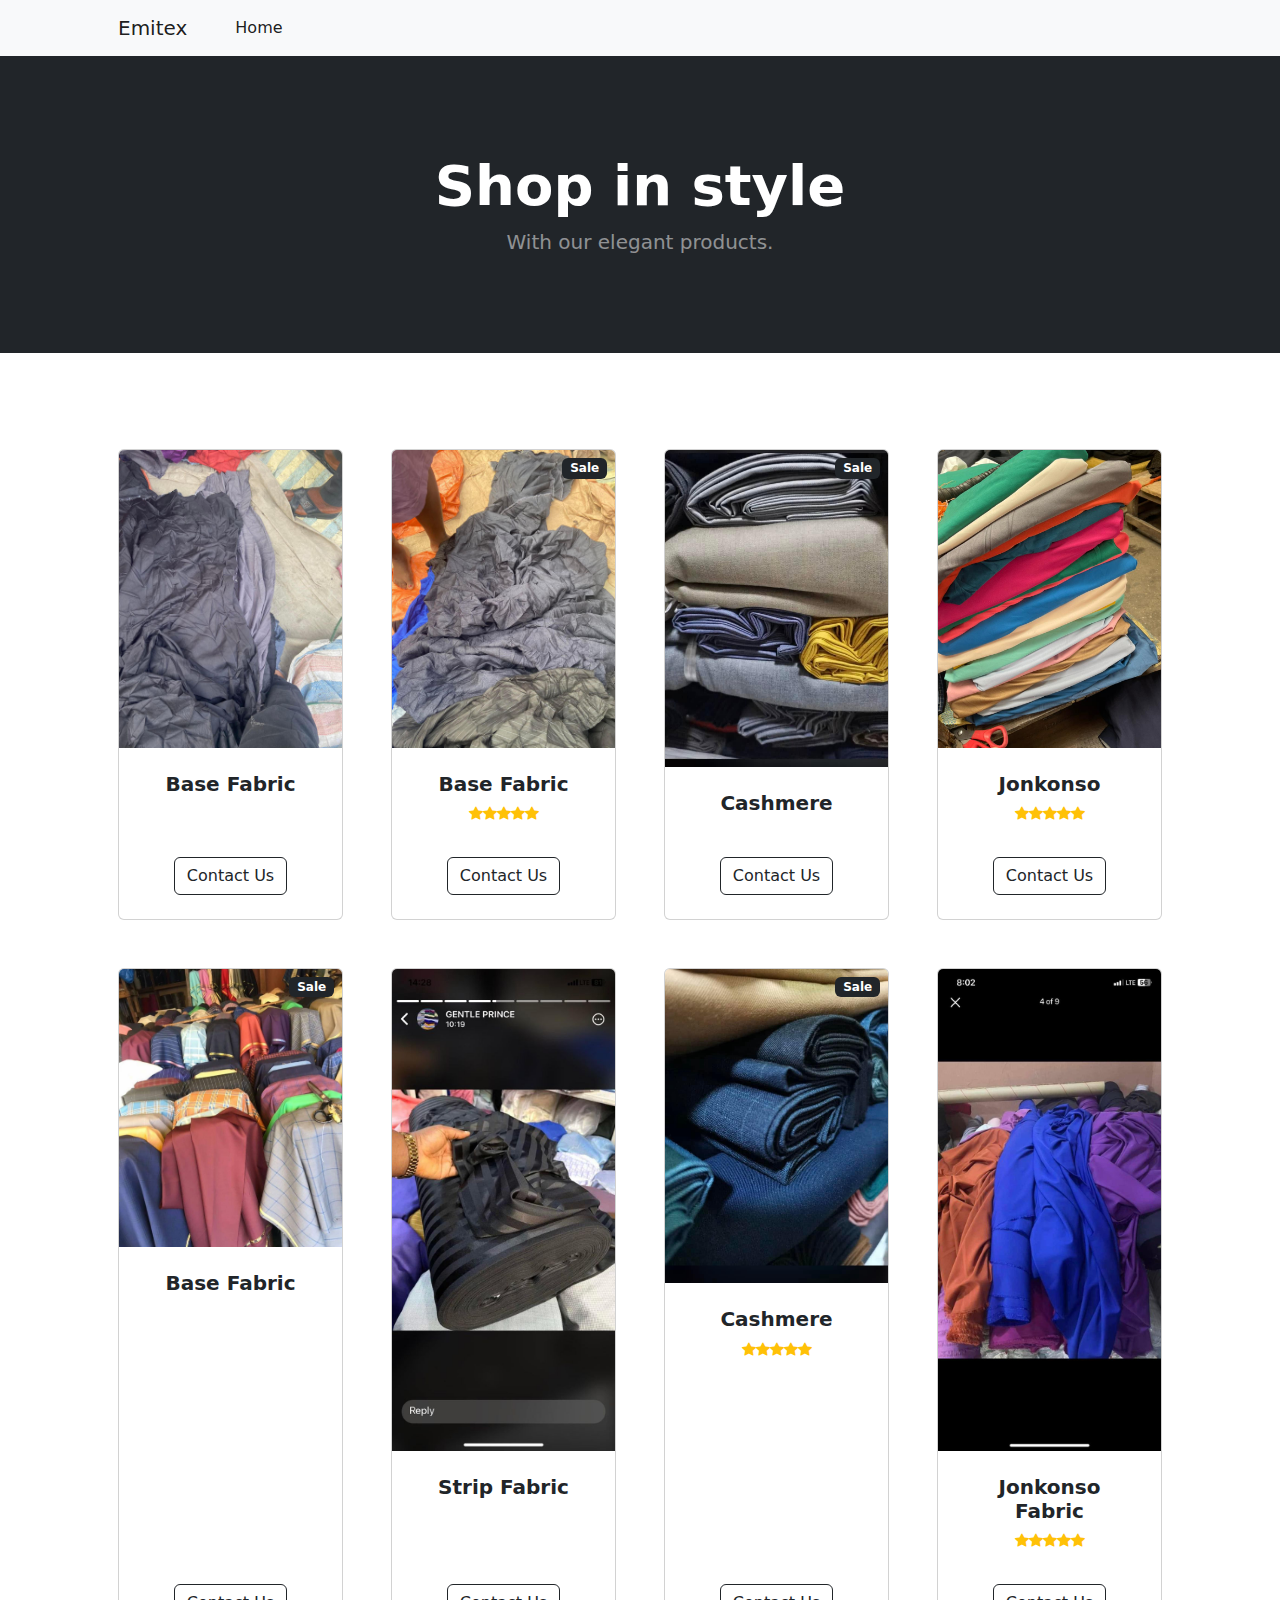
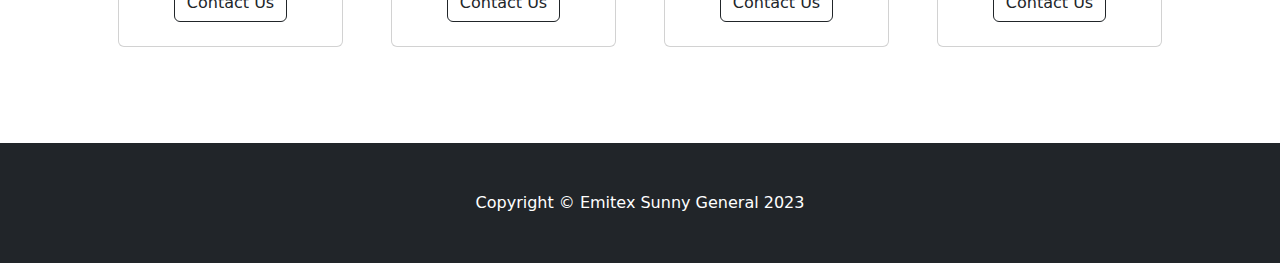
==== product.html @ edd8f4c5 "added product page" ====
<!DOCTYPE html>
<html lang="en">
    <head>
        <meta charset="utf-8" />
        <meta name="viewport" content="width=device-width, initial-scale=1, shrink-to-fit=no" />
        <meta name="description" content="" />
        <meta name="author" content="" />
        <title>Emitex - Product</title>
        <!-- Favicon-->
        <link rel="icon" type="image/x-icon" href="assets/favicon.ico" />
        <!-- Bootstrap icons-->
        <link href="https://cdn.jsdelivr.net/npm/bootstrap-icons@1.5.0/font/bootstrap-icons.css" rel="stylesheet" />
        <!-- Core theme CSS (includes Bootstrap)-->
        <link href="css/product.css" rel="stylesheet" />
    </head>
    <body>
        <!-- Navigation-->
        <nav class="navbar navbar-expand-lg navbar-light bg-light">
            <div class="container px-4 px-lg-5">
                <a class="navbar-brand" href="#!">Emitex </a>
                <button class="navbar-toggler" type="button" data-bs-toggle="collapse" data-bs-target="#navbarSupportedContent" aria-controls="navbarSupportedContent" aria-expanded="false" aria-label="Toggle navigation"><span class="navbar-toggler-icon"></span></button>
                <div class="collapse navbar-collapse" id="navbarSupportedContent">
                    <ul class="navbar-nav me-auto mb-2 mb-lg-0 ms-lg-4">
                        <li class="nav-item"><a class="nav-link active" aria-current="page" href="index.html">Home</a></li>
                    </ul>
                </div>
            </div>
        </nav>
        <!-- Header-->
        <header class="bg-dark py-5">
            <div class="container px-4 px-lg-5 my-5">
                <div class="text-center text-white">
                    <h1 class="display-4 fw-bolder">Shop in style</h1>
                    <p class="lead fw-normal text-white-50 mb-0">With our elegant products.</p>
                </div>
            </div>
        </header>
        <!-- Section-->
        <section class="py-5">
            <div class="container px-4 px-lg-5 mt-5">
                <div class="row gx-4 gx-lg-5 row-cols-2 row-cols-md-3 row-cols-xl-4 justify-content-center">
                    <div class="col mb-5">
                        <div class="card h-100">
                            <!-- Product image-->
                            <img class="card-img-top" src="images/base-m1.jpeg" alt="..." />
                            <!-- Product details-->
                            <div class="card-body p-4">
                                <div class="text-center">
                                    <!-- Product name-->
                                    <h5 class="fw-bolder">Base Fabric</h5>
                                    <!-- Product price-->
                                    <!-- $40.00 - $80.00 -->
                                </div>
                            </div>
                            <!-- Product actions-->
                            <div class="card-footer p-4 pt-0 border-top-0 bg-transparent">
                                <div class="text-center"><a class="btn btn-outline-dark mt-auto" href="#">Contact Us</a></div>
                            </div>
                        </div>
                    </div>
                    <div class="col mb-5">
                        <div class="card h-100">
                            <!-- Sale badge-->
                            <div class="badge bg-dark text-white position-absolute" style="top: 0.5rem; right: 0.5rem">Sale</div>
                            <!-- Product image-->
                            <img class="card-img-top" src="images/base-m2.jpeg" alt="..." />
                            <!-- Product details-->
                            <div class="card-body p-4">
                                <div class="text-center">
                                    <!-- Product name-->
                                    <h5 class="fw-bolder">Base Fabric</h5>
                                    <!-- Product reviews-->
                                    <div class="d-flex justify-content-center small text-warning mb-2">
                                        <div class="bi-star-fill"></div>
                                        <div class="bi-star-fill"></div>
                                        <div class="bi-star-fill"></div>
                                        <div class="bi-star-fill"></div>
                                        <div class="bi-star-fill"></div>
                                    </div>
                                    <!-- Product price-->
                                    <!-- <span class="text-muted text-decoration-line-through">$20.00</span> -->
                                    
                                </div>
                            </div>
                            <!-- Product actions-->
                            <div class="card-footer p-4 pt-0 border-top-0 bg-transparent">
                                <div class="text-center"><a class="btn btn-outline-dark mt-auto" href="#">Contact Us</a></div>
                            </div>
                        </div>
                    </div>
                    <div class="col mb-5">
                        <div class="card h-100">
                            <!-- Sale badge-->
                            <div class="badge bg-dark text-white position-absolute" style="top: 0.5rem; right: 0.5rem">Sale</div>
                            <!-- Product image-->
                            <img class="card-img-top" src="images/cashmere1.jpeg" alt="..." />
                            <!-- Product details-->
                            <div class="card-body p-4">
                                <div class="text-center">
                                    <!-- Product name-->
                                    <h5 class="fw-bolder">Cashmere</h5>
                                    <!-- Product price-->
                                    <!-- <span class="text-muted text-decoration-line-through">$50.00</span> -->
                                    <!-- $25.00 -->
                                </div>
                            </div>
                            <!-- Product actions-->
                            <div class="card-footer p-4 pt-0 border-top-0 bg-transparent">
                                <div class="text-center"><a class="btn btn-outline-dark mt-auto" href="#">Contact Us</a></div>
                            </div>
                        </div>
                    </div>
                    <div class="col mb-5">
                        <div class="card h-100">
                            <!-- Product image-->
                            <img class="card-img-top" src="images/jonkonso4.jpeg" alt="..." />
                            <!-- Product details-->
                            <div class="card-body p-4">
                                <div class="text-center">
                                    <!-- Product name-->
                                    <h5 class="fw-bolder">Jonkonso</h5>
                                    <!-- Product reviews-->
                                    <div class="d-flex justify-content-center small text-warning mb-2">
                                        <div class="bi-star-fill"></div>
                                        <div class="bi-star-fill"></div>
                                        <div class="bi-star-fill"></div>
                                        <div class="bi-star-fill"></div>
                                        <div class="bi-star-fill"></div>
                                    </div>
                                    <!-- Product price-->
                                    <!-- $40.00 -->
                                </div>
                            </div>
                            <!-- Product actions-->
                            <div class="card-footer p-4 pt-0 border-top-0 bg-transparent">
                                <div class="text-center"><a class="btn btn-outline-dark mt-auto" href="#">Contact Us</a></div>
                            </div>
                        </div>
                    </div>
                    <div class="col mb-5">
                        <div class="card h-100">
                            <!-- Sale badge-->
                            <div class="badge bg-dark text-white position-absolute" style="top: 0.5rem; right: 0.5rem">Sale</div>
                            <!-- Product image-->
                            <img class="card-img-top" src="images/fabric1.jpeg" alt="..." />
                            <!-- Product details-->
                            <div class="card-body p-4">
                                <div class="text-center">
                                    <!-- Product name-->
                                    <h5 class="fw-bolder">Base Fabric</h5>
                                    <!-- Product price-->
                                    <!-- <span class="text-muted text-decoration-line-through">$50.00</span>
                                    $25.00 -->
                                </div>
                            </div>
                            <!-- Product actions-->
                            <div class="card-footer p-4 pt-0 border-top-0 bg-transparent">
                                <div class="text-center"><a class="btn btn-outline-dark mt-auto" href="#">Contact Us</a></div>
                            </div>
                        </div>
                    </div>
                    <div class="col mb-5">
                        <div class="card h-100">
                            <!-- Product image-->
                            <img class="card-img-top" src="images/strip3.jpeg" alt="..." />
                            <!-- Product details-->
                            <div class="card-body p-4">
                                <div class="text-center">
                                    <!-- Product name-->
                                    <h5 class="fw-bolder">Strip Fabric</h5>
                                    <!-- Product price-->
                                </div>
                            </div>
                            <!-- Product actions-->
                            <div class="card-footer p-4 pt-0 border-top-0 bg-transparent">
                                <div class="text-center"><a class="btn btn-outline-dark mt-auto" href="#">Contact Us</a></div>
                            </div>
                        </div>
                    </div>
                    <div class="col mb-5">
                        <div class="card h-100">
                            <!-- Sale badge-->
                            <div class="badge bg-dark text-white position-absolute" style="top: 0.5rem; right: 0.5rem">Sale</div>
                            <!-- Product image-->
                            <img class="card-img-top" src="images/cashmere3.jpeg" alt="..." />
                            <!-- Product details-->
                            <div class="card-body p-4">
                                <div class="text-center">
                                    <!-- Product name-->
                                    <h5 class="fw-bolder">Cashmere</h5>
                                    <!-- Product reviews-->
                                    <div class="d-flex justify-content-center small text-warning mb-2">
                                        <div class="bi-star-fill"></div>
                                        <div class="bi-star-fill"></div>
                                        <div class="bi-star-fill"></div>
                                        <div class="bi-star-fill"></div>
                                        <div class="bi-star-fill"></div>
                                    </div>
                                    <!-- Product price-->
                                    <!-- <span class="text-muted text-decoration-line-through">$20.00</span>
                                    $18.00 -->
                                </div>
                            </div>
                            <!-- Product actions-->
                            <div class="card-footer p-4 pt-0 border-top-0 bg-transparent">
                                <div class="text-center"><a class="btn btn-outline-dark mt-auto" href="#">Contact Us</a></div>
                            </div>
                        </div>
                    </div>
                    <div class="col mb-5">
                        <div class="card h-100">
                            <!-- Product image-->
                            <img class="card-img-top" src="images/jonkoso2.jpeg" alt="..." />
                            <!-- Product details-->
                            <div class="card-body p-4">
                                <div class="text-center">
                                    <!-- Product name-->
                                    <h5 class="fw-bolder">Jonkonso Fabric</h5>
                                    <!-- Product reviews-->
                                    <div class="d-flex justify-content-center small text-warning mb-2">
                                        <div class="bi-star-fill"></div>
                                        <div class="bi-star-fill"></div>
                                        <div class="bi-star-fill"></div>
                                        <div class="bi-star-fill"></div>
                                        <div class="bi-star-fill"></div>
                                    </div>
                                    <!-- Product price-->
                                    <!-- $40.00 -->
                                </div>
                            </div>
                            <!-- Product actions-->
                            <div class="card-footer p-4 pt-0 border-top-0 bg-transparent">
                                <div class="text-center"><a class="btn btn-outline-dark mt-auto" href="#">Contact Us</a></div>
                            </div>
                        </div>
                    </div>
                </div>
            </div>
        </section>
        <!-- Footer-->
        <footer class="py-5 bg-dark">
            <div class="container"><p class="m-0 text-center text-white">Copyright &copy; Emitex Sunny General 2023</p></div>
        </footer>
        <!-- Bootstrap core JS-->
        <script src="https://cdn.jsdelivr.net/npm/bootstrap@5.2.3/dist/js/bootstrap.bundle.min.js"></script>
        <!-- Core theme JS-->
        <script src="js/scripts.js"></script>
    </body>
</html>
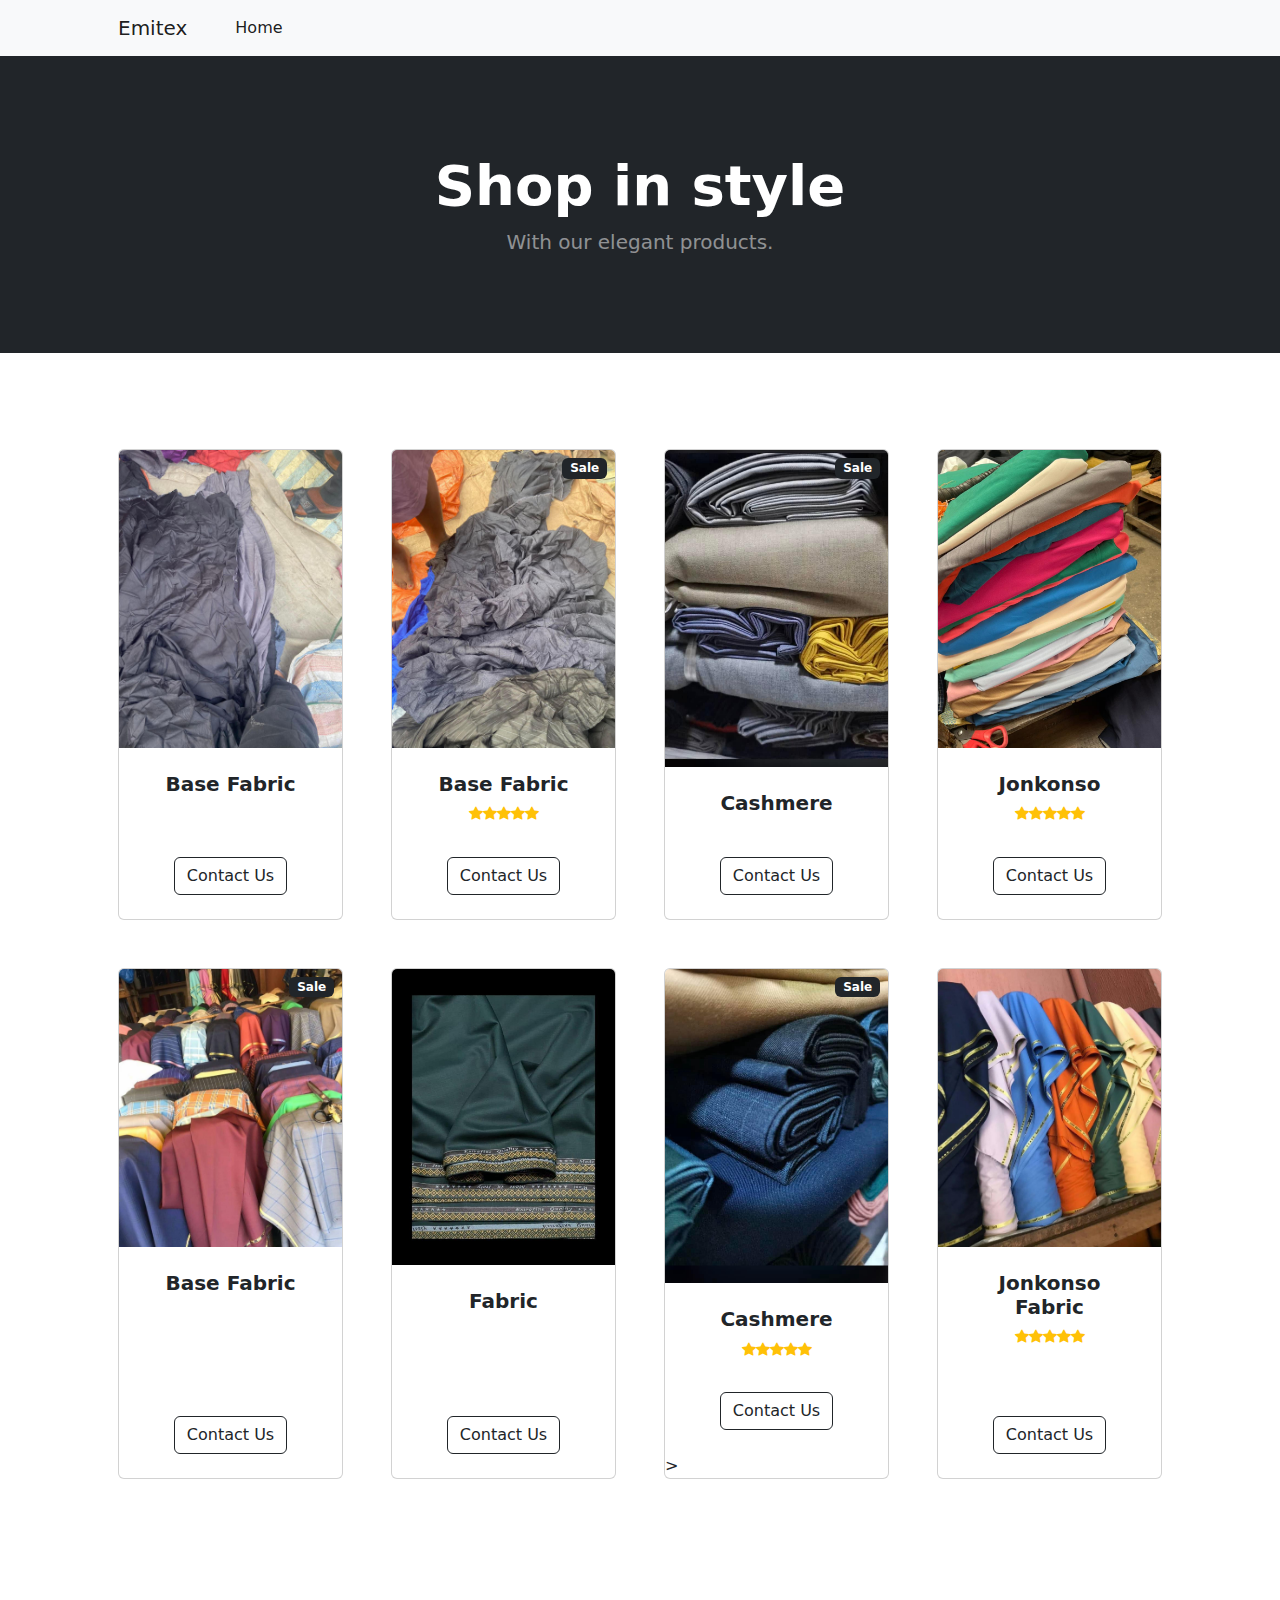
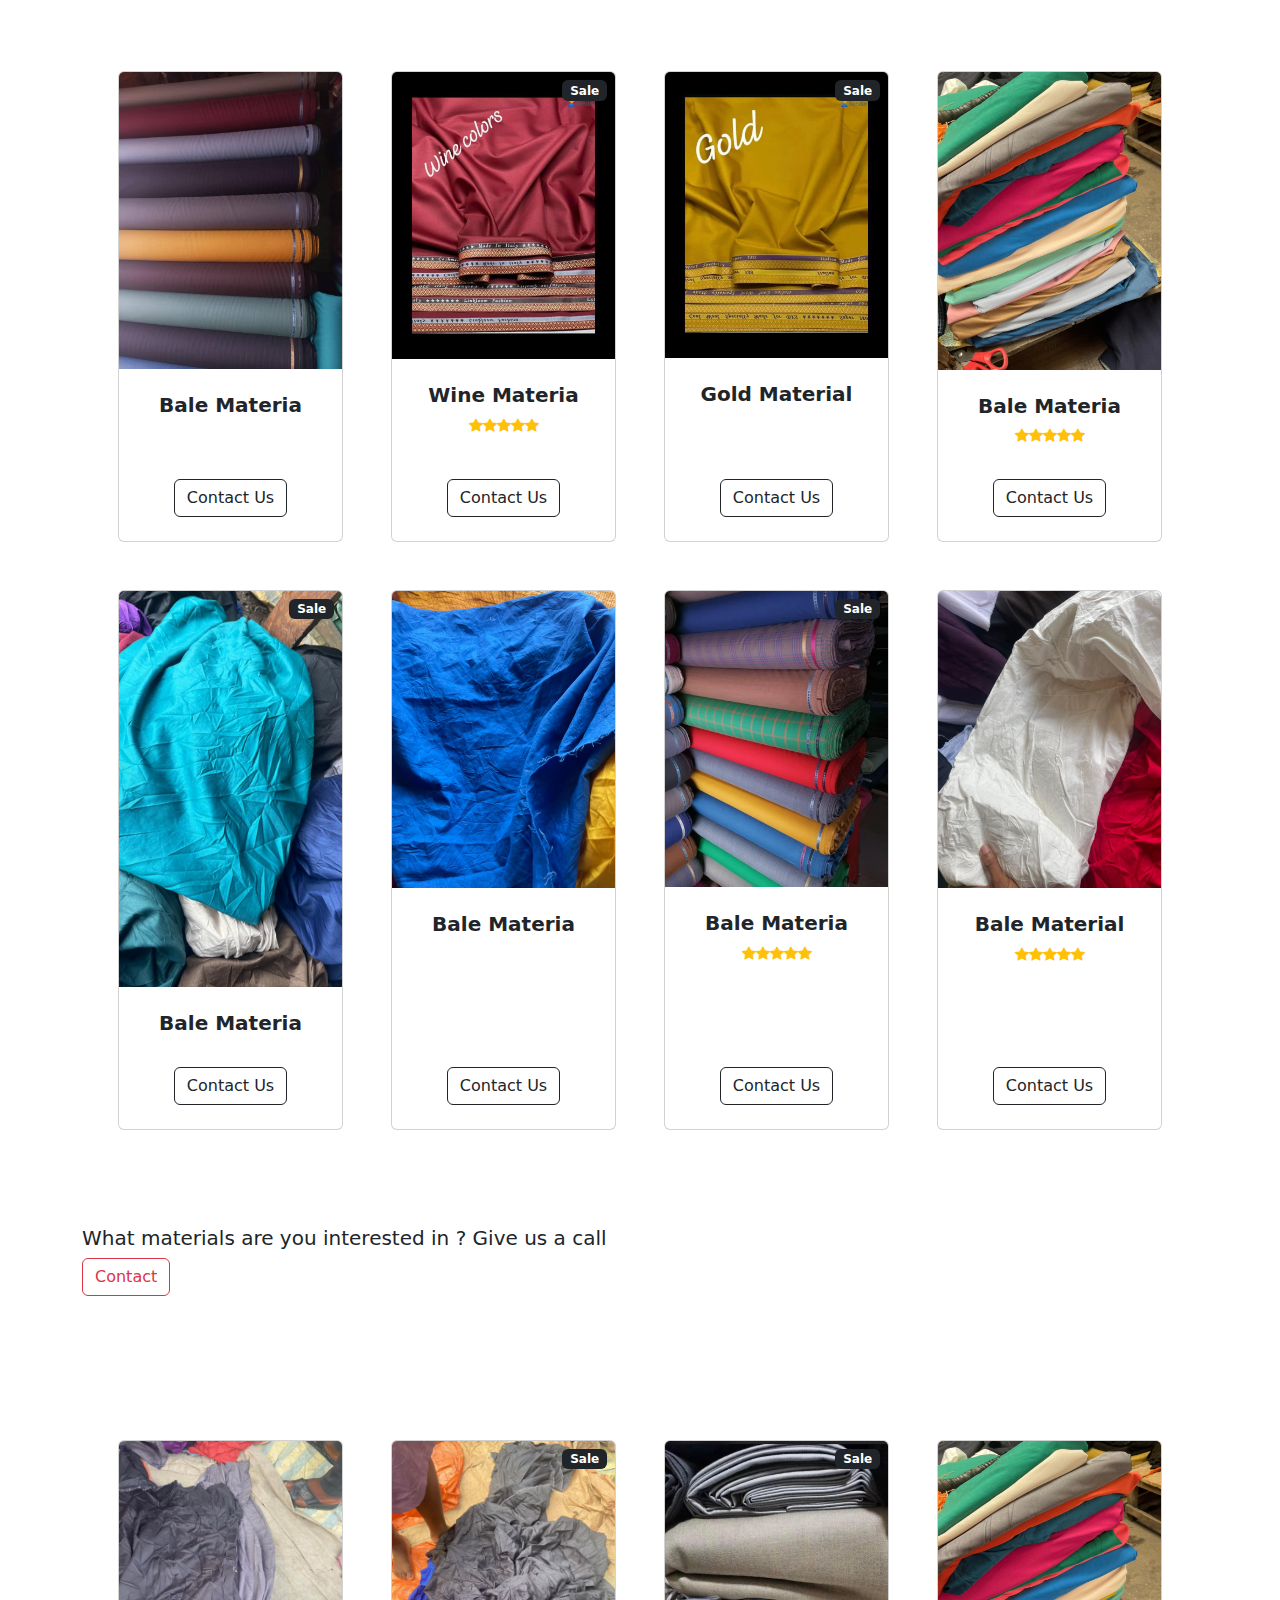
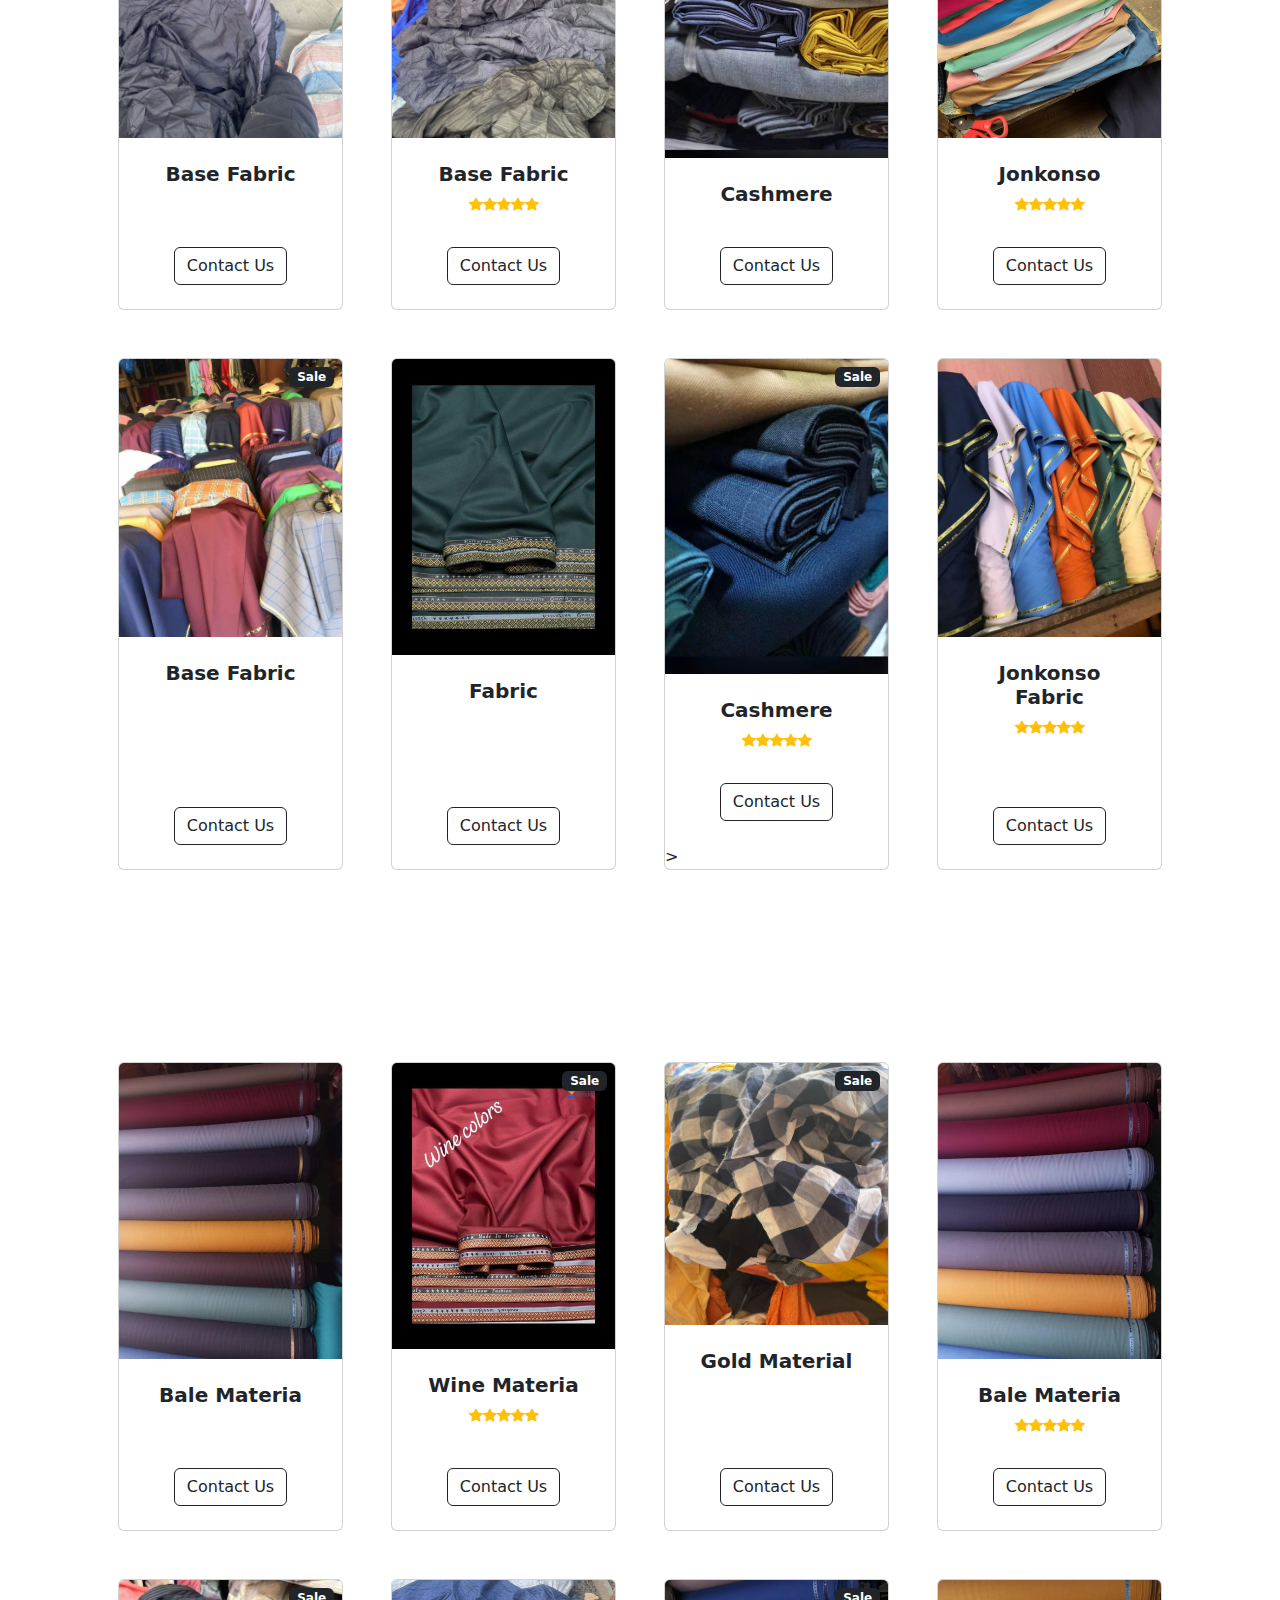
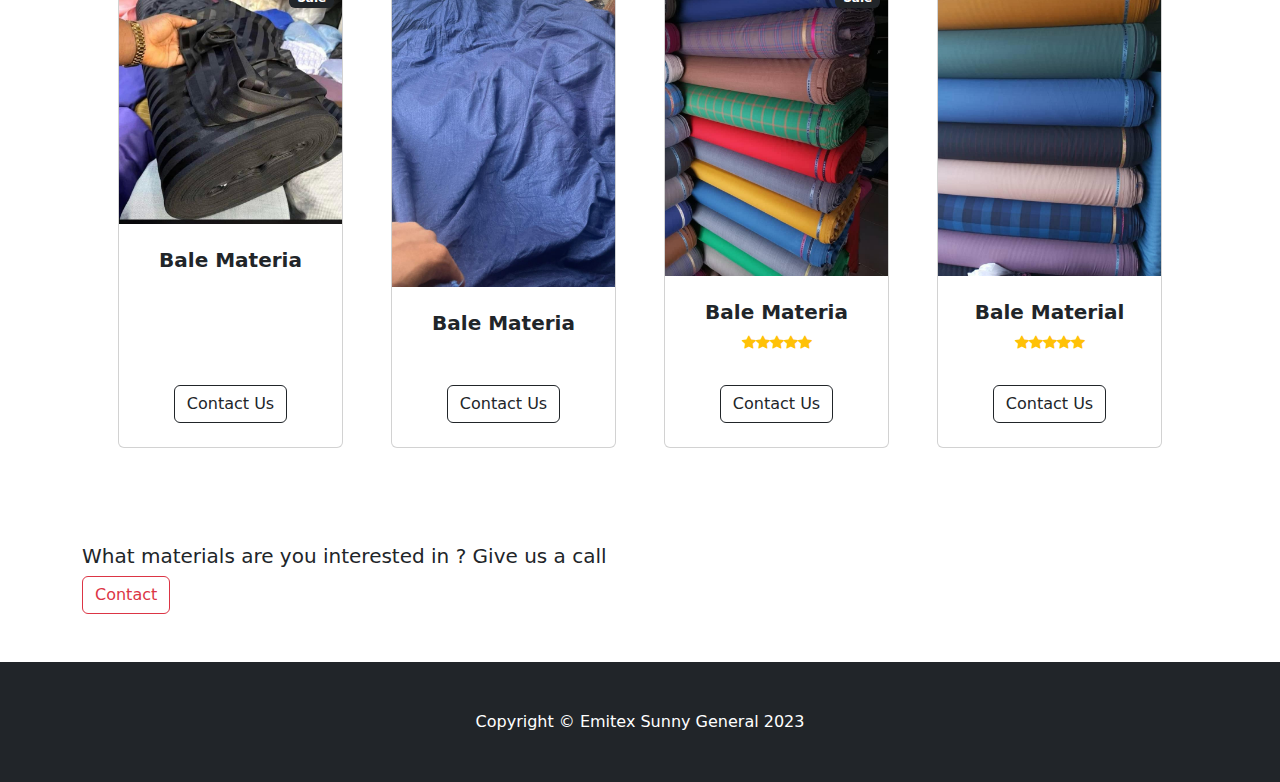
==== commit 3c4e89c6: "added image" ====
--- a/product.html
+++ b/product.html
@@ -12,6 +12,7 @@
         <link href="https://cdn.jsdelivr.net/npm/bootstrap-icons@1.5.0/font/bootstrap-icons.css" rel="stylesheet" />
         <!-- Core theme CSS (includes Bootstrap)-->
         <link href="css/product.css" rel="stylesheet" />
+        
     </head>
     <body>
         <!-- Navigation-->
@@ -53,9 +54,9 @@
                                 </div>
                             </div>
                             <!-- Product actions-->
-                            <div class="card-footer p-4 pt-0 border-top-0 bg-transparent">
-                                <div class="text-center"><a class="btn btn-outline-dark mt-auto" href="#">Contact Us</a></div>
-                            </div>
+                            <a href="tell:07060797923"><div class="card-footer p-4 pt-0 border-top-0 bg-transparent">
+                                <div class="text-center"><a class="btn btn-outline-dark mt-auto" href="#">Contact Us</a></div>
+                            </div></a>
                         </div>
                     </div>
                     <div class="col mb-5">
@@ -83,9 +84,9 @@
                                 </div>
                             </div>
                             <!-- Product actions-->
-                            <div class="card-footer p-4 pt-0 border-top-0 bg-transparent">
-                                <div class="text-center"><a class="btn btn-outline-dark mt-auto" href="#">Contact Us</a></div>
-                            </div>
+                            <a href="tell:07060797923"><div class="card-footer p-4 pt-0 border-top-0 bg-transparent">
+                                <div class="text-center"><a class="btn btn-outline-dark mt-auto" href="#">Contact Us</a></div>
+                            </div></a>
                         </div>
                     </div>
                     <div class="col mb-5">
@@ -105,9 +106,9 @@
                                 </div>
                             </div>
                             <!-- Product actions-->
-                            <div class="card-footer p-4 pt-0 border-top-0 bg-transparent">
-                                <div class="text-center"><a class="btn btn-outline-dark mt-auto" href="#">Contact Us</a></div>
-                            </div>
+                            <a href="tell:07060797923"><div class="card-footer p-4 pt-0 border-top-0 bg-transparent">
+                                <div class="text-center"><a class="btn btn-outline-dark mt-auto" href="#">Contact Us</a></div>
+                            </div></a>
                         </div>
                     </div>
                     <div class="col mb-5">
@@ -132,9 +133,9 @@
                                 </div>
                             </div>
                             <!-- Product actions-->
-                            <div class="card-footer p-4 pt-0 border-top-0 bg-transparent">
-                                <div class="text-center"><a class="btn btn-outline-dark mt-auto" href="#">Contact Us</a></div>
-                            </div>
+                            <a href="tell:07060797923"><div class="card-footer p-4 pt-0 border-top-0 bg-transparent">
+                                <div class="text-center"><a class="btn btn-outline-dark mt-auto" href="#">Contact Us</a></div>
+                            </div></a>
                         </div>
                     </div>
                     <div class="col mb-5">
@@ -154,27 +155,27 @@
                                 </div>
                             </div>
                             <!-- Product actions-->
-                            <div class="card-footer p-4 pt-0 border-top-0 bg-transparent">
-                                <div class="text-center"><a class="btn btn-outline-dark mt-auto" href="#">Contact Us</a></div>
-                            </div>
-                        </div>
-                    </div>
-                    <div class="col mb-5">
-                        <div class="card h-100">
-                            <!-- Product image-->
-                            <img class="card-img-top" src="images/strip3.jpeg" alt="..." />
-                            <!-- Product details-->
-                            <div class="card-body p-4">
-                                <div class="text-center">
-                                    <!-- Product name-->
-                                    <h5 class="fw-bolder">Strip Fabric</h5>
-                                    <!-- Product price-->
-                                </div>
-                            </div>
-                            <!-- Product actions-->
-                            <div class="card-footer p-4 pt-0 border-top-0 bg-transparent">
-                                <div class="text-center"><a class="btn btn-outline-dark mt-auto" href="#">Contact Us</a></div>
-                            </div>
+                            <a href="tell:07060797923"><div class="card-footer p-4 pt-0 border-top-0 bg-transparent">
+                                <div class="text-center"><a class="btn btn-outline-dark mt-auto" href="#">Contact Us</a></div>
+                            </div></a>
+                        </div>
+                    </div>
+                    <div class="col mb-5">
+                        <div class="card h-100">
+                            <!-- Product image-->
+                            <img class="card-img-top" src="images/bale2.jpeg" alt="..." />
+                            <!-- Product details-->
+                            <div class="card-body p-4">
+                                <div class="text-center">
+                                    <!-- Product name-->
+                                    <h5 class="fw-bolder">Fabric</h5>
+                                    <!-- Product price-->
+                                </div>
+                            </div>
+                            <!-- Product actions-->
+                            <a href="tell:07060797923"><div class="card-footer p-4 pt-0 border-top-0 bg-transparent">
+                                <div class="text-center"><a class="btn btn-outline-dark mt-auto" href="#">Contact Us</a></div>
+                            </div></a>
                         </div>
                     </div>
                     <div class="col mb-5">
@@ -202,15 +203,15 @@
                                 </div>
                             </div>
                             <!-- Product actions-->
-                            <div class="card-footer p-4 pt-0 border-top-0 bg-transparent">
-                                <div class="text-center"><a class="btn btn-outline-dark mt-auto" href="#">Contact Us</a></div>
-                            </div>
-                        </div>
-                    </div>
-                    <div class="col mb-5">
-                        <div class="card h-100">
-                            <!-- Product image-->
-                            <img class="card-img-top" src="images/jonkoso2.jpeg" alt="..." />
+                            <a href="tell:07060797923"><div class="card-footer p-4 pt-0 border-top-0 bg-transparent">
+                                <div class="text-center"><a class="btn btn-outline-dark mt-auto" href="#">Contact Us</a></div>
+                            </div></a>>
+                        </div>
+                    </div>
+                    <div class="col mb-5">
+                        <div class="card h-100">
+                            <!-- Product image-->
+                            <img class="card-img-top" src="images/fabric2.jpeg" alt="..." />
                             <!-- Product details-->
                             <div class="card-body p-4">
                                 <div class="text-center">
@@ -229,12 +230,627 @@
                                 </div>
                             </div>
                             <!-- Product actions-->
-                            <div class="card-footer p-4 pt-0 border-top-0 bg-transparent">
-                                <div class="text-center"><a class="btn btn-outline-dark mt-auto" href="#">Contact Us</a></div>
-                            </div>
+                            <a href="tell:07060797923"><div class="card-footer p-4 pt-0 border-top-0 bg-transparent">
+                                <div class="text-center"><a class="btn btn-outline-dark mt-auto" href="#">Contact Us</a></div>
+                            </div></a>
                         </div>
                     </div>
                 </div>
+            </div>
+        </section>
+        <section class="py-5">
+            <div class="container px-4 px-lg-5 mt-5">
+                <div class="row gx-4 gx-lg-5 row-cols-2 row-cols-md-3 row-cols-xl-4 justify-content-center">
+                    <div class="col mb-5">
+                        <div class="card h-100">
+                            <!-- Product image-->
+                            <img class="card-img-top" src="images/bale-many.jpeg" alt="..." />
+                            <!-- Product details-->
+                            <div class="card-body p-4">
+                                <div class="text-center">
+                                    <!-- Product name-->
+                                    <h5 class="fw-bolder">Bale Materia</h5>
+                                    <!-- Product price-->
+                                    <!-- $40.00 - $80.00 -->
+                                </div>
+                            </div>
+                            <!-- Product actions-->
+                            <a href="tell:07060797923"><div class="card-footer p-4 pt-0 border-top-0 bg-transparent">
+                                <div class="text-center"><a class="btn btn-outline-dark mt-auto" href="#">Contact Us</a></div>
+                            </div></a>
+                        </div>
+                    </div>
+                    <div class="col mb-5">
+                        <div class="card h-100">
+                            <!-- Sale badge-->
+                            <div class="badge bg-dark text-white position-absolute" style="top: 0.5rem; right: 0.5rem">Sale</div>
+                            <!-- Product image-->
+                            <img class="card-img-top" src="images/bale-wine.jpeg" alt="..." />
+                            <!-- Product details-->
+                            <div class="card-body p-4">
+                                <div class="text-center">
+                                    <!-- Product name-->
+                                    <h5 class="fw-bolder">Wine Materia</h5>
+                                    <!-- Product reviews-->
+                                    <div class="d-flex justify-content-center small text-warning mb-2">
+                                        <div class="bi-star-fill"></div>
+                                        <div class="bi-star-fill"></div>
+                                        <div class="bi-star-fill"></div>
+                                        <div class="bi-star-fill"></div>
+                                        <div class="bi-star-fill"></div>
+                                    </div>
+                                    <!-- Product price-->
+                                    <!-- <span class="text-muted text-decoration-line-through">$20.00</span> -->
+                                    
+                                </div>
+                            </div>
+                            <!-- Product actions-->
+                            <a href="tell:07060797923"><div class="card-footer p-4 pt-0 border-top-0 bg-transparent">
+                                <div class="text-center"><a class="btn btn-outline-dark mt-auto" href="#">Contact Us</a></div>
+                            </div></a>
+                        </div>
+                    </div>
+                    <div class="col mb-5">
+                        <div class="card h-100">
+                            <!-- Sale badge-->
+                            <div class="badge bg-dark text-white position-absolute" style="top: 0.5rem; right: 0.5rem">Sale</div>
+                            <!-- Product image-->
+                            <img class="card-img-top" src="images/bale-gold.jpeg" alt="..." />
+                            <!-- Product details-->
+                            <div class="card-body p-4">
+                                <div class="text-center">
+                                    <!-- Product name-->
+                                    <h5 class="fw-bolder">Gold Material</h5>
+                                    <!-- Product price-->
+                                    <!-- <span class="text-muted text-decoration-line-through">$50.00</span> -->
+                                    <!-- $25.00 -->
+                                </div>
+                            </div>
+                            <!-- Product actions-->
+                            <a href="tell:07060797923"><div class="card-footer p-4 pt-0 border-top-0 bg-transparent">
+                                <div class="text-center"><a class="btn btn-outline-dark mt-auto" href="#">Contact Us</a></div>
+                            </div></a>
+                        </div>
+                    </div>
+                    <div class="col mb-5">
+                        <div class="card h-100">
+                            <!-- Product image-->
+                            <img class="card-img-top" src="images/jonkonso4.jpeg" alt="..." />
+                            <!-- Product details-->
+                            <div class="card-body p-4">
+                                <div class="text-center">
+                                    <!-- Product name-->
+                                    <h5 class="fw-bolder">Bale Materia</h5>
+                                    <!-- Product reviews-->
+                                    <div class="d-flex justify-content-center small text-warning mb-2">
+                                        <div class="bi-star-fill"></div>
+                                        <div class="bi-star-fill"></div>
+                                        <div class="bi-star-fill"></div>
+                                        <div class="bi-star-fill"></div>
+                                        <div class="bi-star-fill"></div>
+                                    </div>
+                                    <!-- Product price-->
+                                    <!-- $40.00 -->
+                                </div>
+                            </div>
+                            <!-- Product actions-->
+                            <a href="tell:07060797923"><div class="card-footer p-4 pt-0 border-top-0 bg-transparent">
+                                <div class="text-center"><a class="btn btn-outline-dark mt-auto" href="#">Contact Us</a></div>
+                            </div></a>
+                        </div>
+                    </div>
+                    <div class="col mb-5">
+                        <div class="card h-100">
+                            <!-- Sale badge-->
+                            <div class="badge bg-dark text-white position-absolute" style="top: 0.5rem; right: 0.5rem">Sale</div>
+                            <!-- Product image-->
+                            <img class="card-img-top" src="images/real-bale3.jpeg" alt="..." />
+                            <!-- Product details-->
+                            <div class="card-body p-4">
+                                <div class="text-center">
+                                    <!-- Product name-->
+                                    <h5 class="fw-bolder">Bale Materia</h5>
+                                    <!-- Product price-->
+                                    <!-- <span class="text-muted text-decoration-line-through">$50.00</span>
+                                    $25.00 -->
+                                </div>
+                            </div>
+                            <!-- Product actions-->
+                            <a href="tell:07060797923"><div class="card-footer p-4 pt-0 border-top-0 bg-transparent">
+                                <div class="text-center"><a class="btn btn-outline-dark mt-auto" href="#">Contact Us</a></div>
+                            </div></a>
+                        </div>
+                    </div>
+                    <div class="col mb-5">
+                        <div class="card h-100">
+                            <!-- Product image-->
+                            <img class="card-img-top" src="images/real-bale2.jpeg" alt="..." />
+                            <!-- Product details-->
+                            <div class="card-body p-4">
+                                <div class="text-center">
+                                    <!-- Product name-->
+                                    <h5 class="fw-bolder">Bale Materia</h5>
+                                    <!-- Product price-->
+                                </div>
+                            </div>
+                            <!-- Product actions-->
+                            <a href="tell:07060797923"><div class="card-footer p-4 pt-0 border-top-0 bg-transparent">
+                                <div class="text-center"><a class="btn btn-outline-dark mt-auto" href="#">Contact Us</a></div>
+                            </div></a>
+                        </div>
+                    </div>
+                    <div class="col mb-5">
+                        <div class="card h-100">
+                            <!-- Sale badge-->
+                            <div class="badge bg-dark text-white position-absolute" style="top: 0.5rem; right: 0.5rem">Sale</div>
+                            <!-- Product image-->
+                            <img class="card-img-top" src="images/bale-manys.jpeg" alt="..." />
+                            <!-- Product details-->
+                            <div class="card-body p-4">
+                                <div class="text-center">
+                                    <!-- Product name-->
+                                    <h5 class="fw-bolder">Bale Materia</h5>
+                                    <!-- Product reviews-->
+                                    <div class="d-flex justify-content-center small text-warning mb-2">
+                                        <div class="bi-star-fill"></div>
+                                        <div class="bi-star-fill"></div>
+                                        <div class="bi-star-fill"></div>
+                                        <div class="bi-star-fill"></div>
+                                        <div class="bi-star-fill"></div>
+                                    </div>
+                                    <!-- Product price-->
+                                    <!-- <span class="text-muted text-decoration-line-through">$20.00</span>
+                                    $18.00 -->
+                                </div>
+                            </div>
+                            <!-- Product actions-->
+                            <a href="tell:07060797923"><div class="card-footer p-4 pt-0 border-top-0 bg-transparent">
+                                <div class="text-center"><a class="btn btn-outline-dark mt-auto" href="#">Contact Us</a></div>
+                            </div></a>
+                        </div>
+                    </div>
+                    <div class="col mb-5">
+                        <div class="card h-100">
+                            <!-- Product image-->
+                            <img class="card-img-top" src="images/raal-bale.jpeg" alt="..." />
+                            <!-- Product details-->
+                            <div class="card-body p-4">
+                                <div class="text-center">
+                                    <!-- Product name-->
+                                    <h5 class="fw-bolder">Bale Material</h5>
+                                    <!-- Product reviews-->
+                                    <div class="d-flex justify-content-center small text-warning mb-2">
+                                        <div class="bi-star-fill"></div>
+                                        <div class="bi-star-fill"></div>
+                                        <div class="bi-star-fill"></div>
+                                        <div class="bi-star-fill"></div>
+                                        <div class="bi-star-fill"></div>
+                                    </div>
+                                    <!-- Product price-->
+                                    <!-- $40.00 -->
+                                </div>
+                            </div>
+                            <!-- Product actions-->
+                            <a href="tell:07060797923"><div class="card-footer p-4 pt-0 border-top-0 bg-transparent">
+                                <div class="text-center"><a class="btn btn-outline-dark mt-auto" href="#">Contact Us</a></div>
+                            </div></a>
+                        </div>
+                    </div>
+                </div>
+            </div>
+            <br>
+            <br>
+            <div class="container">
+                <h2 class="lead">What materials are you interested in ? Give us a call </h2>
+                <a href="tel:07060797923" class="btn btn-outline-danger"> Contact</a>
+            </div>
+        </section>
+        <section class="py-5">
+            <div class="container px-4 px-lg-5 mt-5">
+                <div class="row gx-4 gx-lg-5 row-cols-2 row-cols-md-3 row-cols-xl-4 justify-content-center">
+                    <div class="col mb-5">
+                        <div class="card h-100">
+                            <!-- Product image-->
+                            <img class="card-img-top" src="images/base-m1.jpeg" alt="..." />
+                            <!-- Product details-->
+                            <div class="card-body p-4">
+                                <div class="text-center">
+                                    <!-- Product name-->
+                                    <h5 class="fw-bolder">Base Fabric</h5>
+                                    <!-- Product price-->
+                                    <!-- $40.00 - $80.00 -->
+                                </div>
+                            </div>
+                            <!-- Product actions-->
+                            <a href="tell:07060797923"><div class="card-footer p-4 pt-0 border-top-0 bg-transparent">
+                                <div class="text-center"><a class="btn btn-outline-dark mt-auto" href="#">Contact Us</a></div>
+                            </div></a>
+                        </div>
+                    </div>
+                    <div class="col mb-5">
+                        <div class="card h-100">
+                            <!-- Sale badge-->
+                            <div class="badge bg-dark text-white position-absolute" style="top: 0.5rem; right: 0.5rem">Sale</div>
+                            <!-- Product image-->
+                            <img class="card-img-top" src="images/base-m2.jpeg" alt="..." />
+                            <!-- Product details-->
+                            <div class="card-body p-4">
+                                <div class="text-center">
+                                    <!-- Product name-->
+                                    <h5 class="fw-bolder">Base Fabric</h5>
+                                    <!-- Product reviews-->
+                                    <div class="d-flex justify-content-center small text-warning mb-2">
+                                        <div class="bi-star-fill"></div>
+                                        <div class="bi-star-fill"></div>
+                                        <div class="bi-star-fill"></div>
+                                        <div class="bi-star-fill"></div>
+                                        <div class="bi-star-fill"></div>
+                                    </div>
+                                    <!-- Product price-->
+                                    <!-- <span class="text-muted text-decoration-line-through">$20.00</span> -->
+                                    
+                                </div>
+                            </div>
+                            <!-- Product actions-->
+                            <a href="tell:07060797923"><div class="card-footer p-4 pt-0 border-top-0 bg-transparent">
+                                <div class="text-center"><a class="btn btn-outline-dark mt-auto" href="#">Contact Us</a></div>
+                            </div></a>
+                        </div>
+                    </div>
+                    <div class="col mb-5">
+                        <div class="card h-100">
+                            <!-- Sale badge-->
+                            <div class="badge bg-dark text-white position-absolute" style="top: 0.5rem; right: 0.5rem">Sale</div>
+                            <!-- Product image-->
+                            <img class="card-img-top" src="images/cashmere1.jpeg" alt="..." />
+                            <!-- Product details-->
+                            <div class="card-body p-4">
+                                <div class="text-center">
+                                    <!-- Product name-->
+                                    <h5 class="fw-bolder">Cashmere</h5>
+                                    <!-- Product price-->
+                                    <!-- <span class="text-muted text-decoration-line-through">$50.00</span> -->
+                                    <!-- $25.00 -->
+                                </div>
+                            </div>
+                            <!-- Product actions-->
+                            <a href="tell:07060797923"><div class="card-footer p-4 pt-0 border-top-0 bg-transparent">
+                                <div class="text-center"><a class="btn btn-outline-dark mt-auto" href="#">Contact Us</a></div>
+                            </div></a>
+                        </div>
+                    </div>
+                    <div class="col mb-5">
+                        <div class="card h-100">
+                            <!-- Product image-->
+                            <img class="card-img-top" src="images/jonkonso4.jpeg" alt="..." />
+                            <!-- Product details-->
+                            <div class="card-body p-4">
+                                <div class="text-center">
+                                    <!-- Product name-->
+                                    <h5 class="fw-bolder">Jonkonso</h5>
+                                    <!-- Product reviews-->
+                                    <div class="d-flex justify-content-center small text-warning mb-2">
+                                        <div class="bi-star-fill"></div>
+                                        <div class="bi-star-fill"></div>
+                                        <div class="bi-star-fill"></div>
+                                        <div class="bi-star-fill"></div>
+                                        <div class="bi-star-fill"></div>
+                                    </div>
+                                    <!-- Product price-->
+                                    <!-- $40.00 -->
+                                </div>
+                            </div>
+                            <!-- Product actions-->
+                            <a href="tell:07060797923"><div class="card-footer p-4 pt-0 border-top-0 bg-transparent">
+                                <div class="text-center"><a class="btn btn-outline-dark mt-auto" href="#">Contact Us</a></div>
+                            </div></a>
+                        </div>
+                    </div>
+                    <div class="col mb-5">
+                        <div class="card h-100">
+                            <!-- Sale badge-->
+                            <div class="badge bg-dark text-white position-absolute" style="top: 0.5rem; right: 0.5rem">Sale</div>
+                            <!-- Product image-->
+                            <img class="card-img-top" src="images/fabric1.jpeg" alt="..." />
+                            <!-- Product details-->
+                            <div class="card-body p-4">
+                                <div class="text-center">
+                                    <!-- Product name-->
+                                    <h5 class="fw-bolder">Base Fabric</h5>
+                                    <!-- Product price-->
+                                    <!-- <span class="text-muted text-decoration-line-through">$50.00</span>
+                                    $25.00 -->
+                                </div>
+                            </div>
+                            <!-- Product actions-->
+                            <a href="tell:07060797923"><div class="card-footer p-4 pt-0 border-top-0 bg-transparent">
+                                <div class="text-center"><a class="btn btn-outline-dark mt-auto" href="#">Contact Us</a></div>
+                            </div></a>
+                        </div>
+                    </div>
+                    <div class="col mb-5">
+                        <div class="card h-100">
+                            <!-- Product image-->
+                            <img class="card-img-top" src="images/bale2.jpeg" alt="..." />
+                            <!-- Product details-->
+                            <div class="card-body p-4">
+                                <div class="text-center">
+                                    <!-- Product name-->
+                                    <h5 class="fw-bolder">Fabric</h5>
+                                    <!-- Product price-->
+                                </div>
+                            </div>
+                            <!-- Product actions-->
+                            <a href="tell:07060797923"><div class="card-footer p-4 pt-0 border-top-0 bg-transparent">
+                                <div class="text-center"><a class="btn btn-outline-dark mt-auto" href="#">Contact Us</a></div>
+                            </div></a>
+                        </div>
+                    </div>
+                    <div class="col mb-5">
+                        <div class="card h-100">
+                            <!-- Sale badge-->
+                            <div class="badge bg-dark text-white position-absolute" style="top: 0.5rem; right: 0.5rem">Sale</div>
+                            <!-- Product image-->
+                            <img class="card-img-top" src="images/cashmere3.jpeg" alt="..." />
+                            <!-- Product details-->
+                            <div class="card-body p-4">
+                                <div class="text-center">
+                                    <!-- Product name-->
+                                    <h5 class="fw-bolder">Cashmere</h5>
+                                    <!-- Product reviews-->
+                                    <div class="d-flex justify-content-center small text-warning mb-2">
+                                        <div class="bi-star-fill"></div>
+                                        <div class="bi-star-fill"></div>
+                                        <div class="bi-star-fill"></div>
+                                        <div class="bi-star-fill"></div>
+                                        <div class="bi-star-fill"></div>
+                                    </div>
+                                    <!-- Product price-->
+                                    <!-- <span class="text-muted text-decoration-line-through">$20.00</span>
+                                    $18.00 -->
+                                </div>
+                            </div>
+                            <!-- Product actions-->
+                            <a href="tell:07060797923"><div class="card-footer p-4 pt-0 border-top-0 bg-transparent">
+                                <div class="text-center"><a class="btn btn-outline-dark mt-auto" href="#">Contact Us</a></div>
+                            </div></a>>
+                        </div>
+                    </div>
+                    <div class="col mb-5">
+                        <div class="card h-100">
+                            <!-- Product image-->
+                            <img class="card-img-top" src="images/fabric2.jpeg" alt="..." />
+                            <!-- Product details-->
+                            <div class="card-body p-4">
+                                <div class="text-center">
+                                    <!-- Product name-->
+                                    <h5 class="fw-bolder">Jonkonso Fabric</h5>
+                                    <!-- Product reviews-->
+                                    <div class="d-flex justify-content-center small text-warning mb-2">
+                                        <div class="bi-star-fill"></div>
+                                        <div class="bi-star-fill"></div>
+                                        <div class="bi-star-fill"></div>
+                                        <div class="bi-star-fill"></div>
+                                        <div class="bi-star-fill"></div>
+                                    </div>
+                                    <!-- Product price-->
+                                    <!-- $40.00 -->
+                                </div>
+                            </div>
+                            <!-- Product actions-->
+                            <a href="tell:07060797923"><div class="card-footer p-4 pt-0 border-top-0 bg-transparent">
+                                <div class="text-center"><a class="btn btn-outline-dark mt-auto" href="#">Contact Us</a></div>
+                            </div></a>
+                        </div>
+                    </div>
+                </div>
+            </div>
+        </section>
+        <section class="py-5">
+            <div class="container px-4 px-lg-5 mt-5">
+                <div class="row gx-4 gx-lg-5 row-cols-2 row-cols-md-3 row-cols-xl-4 justify-content-center">
+                    <div class="col mb-5">
+                        <div class="card h-100">
+                            <!-- Product image-->
+                            <img class="card-img-top" src="images/bale-many.jpeg" alt="..." />
+                            <!-- Product details-->
+                            <div class="card-body p-4">
+                                <div class="text-center">
+                                    <!-- Product name-->
+                                    <h5 class="fw-bolder">Bale Materia</h5>
+                                    <!-- Product price-->
+                                    <!-- $40.00 - $80.00 -->
+                                </div>
+                            </div>
+                            <!-- Product actions-->
+                            <a href="tell:07060797923"><div class="card-footer p-4 pt-0 border-top-0 bg-transparent">
+                                <div class="text-center"><a class="btn btn-outline-dark mt-auto" href="#">Contact Us</a></div>
+                            </div></a>
+                        </div>
+                    </div>
+                    <div class="col mb-5">
+                        <div class="card h-100">
+                            <!-- Sale badge-->
+                            <div class="badge bg-dark text-white position-absolute" style="top: 0.5rem; right: 0.5rem">Sale</div>
+                            <!-- Product image-->
+                            <img class="card-img-top" src="images/bale-wine.jpeg" alt="..." />
+                            <!-- Product details-->
+                            <div class="card-body p-4">
+                                <div class="text-center">
+                                    <!-- Product name-->
+                                    <h5 class="fw-bolder">Wine Materia</h5>
+                                    <!-- Product reviews-->
+                                    <div class="d-flex justify-content-center small text-warning mb-2">
+                                        <div class="bi-star-fill"></div>
+                                        <div class="bi-star-fill"></div>
+                                        <div class="bi-star-fill"></div>
+                                        <div class="bi-star-fill"></div>
+                                        <div class="bi-star-fill"></div>
+                                    </div>
+                                    <!-- Product price-->
+                                    <!-- <span class="text-muted text-decoration-line-through">$20.00</span> -->
+                                    
+                                </div>
+                            </div>
+                            <!-- Product actions-->
+                            <a href="tell:07060797923"><div class="card-footer p-4 pt-0 border-top-0 bg-transparent">
+                                <div class="text-center"><a class="btn btn-outline-dark mt-auto" href="#">Contact Us</a></div>
+                            </div></a>
+                        </div>
+                    </div>
+                    <div class="col mb-5">
+                        <div class="card h-100">
+                            <!-- Sale badge-->
+                            <div class="badge bg-dark text-white position-absolute" style="top: 0.5rem; right: 0.5rem">Sale</div>
+                            <!-- Product image-->
+                            <img class="card-img-top" src="images/bale-bale2.jpeg" alt="..." />
+                            <!-- Product details-->
+                            <div class="card-body p-4">
+                                <div class="text-center">
+                                    <!-- Product name-->
+                                    <h5 class="fw-bolder">Gold Material</h5>
+                                    <!-- Product price-->
+                                    <!-- <span class="text-muted text-decoration-line-through">$50.00</span> -->
+                                    <!-- $25.00 -->
+                                </div>
+                            </div>
+                            <!-- Product actions-->
+                            <a href="tell:07060797923"><div class="card-footer p-4 pt-0 border-top-0 bg-transparent">
+                                <div class="text-center"><a class="btn btn-outline-dark mt-auto" href="#">Contact Us</a></div>
+                            </div></a>
+                        </div>
+                    </div>
+                    <div class="col mb-5">
+                        <div class="card h-100">
+                            <!-- Product image-->
+                            <img class="card-img-top" src="images/cool-fabric.jpeg" alt="..." />
+                            <!-- Product details-->
+                            <div class="card-body p-4">
+                                <div class="text-center">
+                                    <!-- Product name-->
+                                    <h5 class="fw-bolder">Bale Materia</h5>
+                                    <!-- Product reviews-->
+                                    <div class="d-flex justify-content-center small text-warning mb-2">
+                                        <div class="bi-star-fill"></div>
+                                        <div class="bi-star-fill"></div>
+                                        <div class="bi-star-fill"></div>
+                                        <div class="bi-star-fill"></div>
+                                        <div class="bi-star-fill"></div>
+                                    </div>
+                                    <!-- Product price-->
+                                    <!-- $40.00 -->
+                                </div>
+                            </div>
+                            <!-- Product actions-->
+                            <a href="tell:07060797923"><div class="card-footer p-4 pt-0 border-top-0 bg-transparent">
+                                <div class="text-center"><a class="btn btn-outline-dark mt-auto" href="#">Contact Us</a></div>
+                            </div></a>
+                        </div>
+                    </div>
+                    <div class="col mb-5">
+                        <div class="card h-100">
+                            <!-- Sale badge-->
+                            <div class="badge bg-dark text-white position-absolute" style="top: 0.5rem; right: 0.5rem">Sale</div>
+                            <!-- Product image-->
+                            <img class="card-img-top" src="images/black-strip.jpeg" alt="..." />
+                            <!-- Product details-->
+                            <div class="card-body p-4">
+                                <div class="text-center">
+                                    <!-- Product name-->
+                                    <h5 class="fw-bolder">Bale Materia</h5>
+                                    <!-- Product price-->
+                                    <!-- <span class="text-muted text-decoration-line-through">$50.00</span>
+                                    $25.00 -->
+                                </div>
+                            </div>
+                            <!-- Product actions-->
+                            <a href="tell:07060797923"><div class="card-footer p-4 pt-0 border-top-0 bg-transparent">
+                                <div class="text-center"><a class="btn btn-outline-dark mt-auto" href="#">Contact Us</a></div>
+                            </div></a>
+                        </div>
+                    </div>
+                    <div class="col mb-5">
+                        <div class="card h-100">
+                            <!-- Product image-->
+                            <img class="card-img-top" src="images/blue-bale.jpeg" alt="..." />
+                            <!-- Product details-->
+                            <div class="card-body p-4">
+                                <div class="text-center">
+                                    <!-- Product name-->
+                                    <h5 class="fw-bolder">Bale Materia</h5>
+                                    <!-- Product price-->
+                                </div>
+                            </div>
+                            <!-- Product actions-->
+                            <a href="tell:07060797923"><div class="card-footer p-4 pt-0 border-top-0 bg-transparent">
+                                <div class="text-center"><a class="btn btn-outline-dark mt-auto" href="#">Contact Us</a></div>
+                            </div></a>
+                        </div>
+                    </div>
+                    <div class="col mb-5">
+                        <div class="card h-100">
+                            <!-- Sale badge-->
+                            <div class="badge bg-dark text-white position-absolute" style="top: 0.5rem; right: 0.5rem">Sale</div>
+                            <!-- Product image-->
+                            <img class="card-img-top" src="images/bale-manys.jpeg" alt="..." />
+                            <!-- Product details-->
+                            <div class="card-body p-4">
+                                <div class="text-center">
+                                    <!-- Product name-->
+                                    <h5 class="fw-bolder">Bale Materia</h5>
+                                    <!-- Product reviews-->
+                                    <div class="d-flex justify-content-center small text-warning mb-2">
+                                        <div class="bi-star-fill"></div>
+                                        <div class="bi-star-fill"></div>
+                                        <div class="bi-star-fill"></div>
+                                        <div class="bi-star-fill"></div>
+                                        <div class="bi-star-fill"></div>
+                                    </div>
+                                    <!-- Product price-->
+                                    <!-- <span class="text-muted text-decoration-line-through">$20.00</span>
+                                    $18.00 -->
+                                </div>
+                            </div>
+                            <!-- Product actions-->
+                            <a href="tell:07060797923"><div class="card-footer p-4 pt-0 border-top-0 bg-transparent">
+                                <div class="text-center"><a class="btn btn-outline-dark mt-auto" href="#">Contact Us</a></div>
+                            </div></a>
+                        </div>
+                    </div>
+                    <div class="col mb-5">
+                        <div class="card h-100">
+                            <!-- Product image-->
+                            <img class="card-img-top" src="images/collection-fabric.jpeg" alt="..." />
+                            <!-- Product details-->
+                            <div class="card-body p-4">
+                                <div class="text-center">
+                                    <!-- Product name-->
+                                    <h5 class="fw-bolder">Bale Material</h5>
+                                    <!-- Product reviews-->
+                                    <div class="d-flex justify-content-center small text-warning mb-2">
+                                        <div class="bi-star-fill"></div>
+                                        <div class="bi-star-fill"></div>
+                                        <div class="bi-star-fill"></div>
+                                        <div class="bi-star-fill"></div>
+                                        <div class="bi-star-fill"></div>
+                                    </div>
+                                    <!-- Product price-->
+                                    <!-- $40.00 -->
+                                </div>
+                            </div>
+                            <!-- Product actions-->
+                            <a href="tell:07060797923"><div class="card-footer p-4 pt-0 border-top-0 bg-transparent">
+                                <div class="text-center"><a class="btn btn-outline-dark mt-auto" href="#">Contact Us</a></div>
+                            </div></a>
+                        </div>
+                    </div>
+                </div>
+            </div>
+            <br>
+            <br>
+            <div class="container">
+                <h2 class="lead">What materials are you interested in ? Give us a call </h2>
+                <a href="tel:07060797923" class="btn btn-outline-danger"> Contact</a>
             </div>
         </section>
         <!-- Footer-->
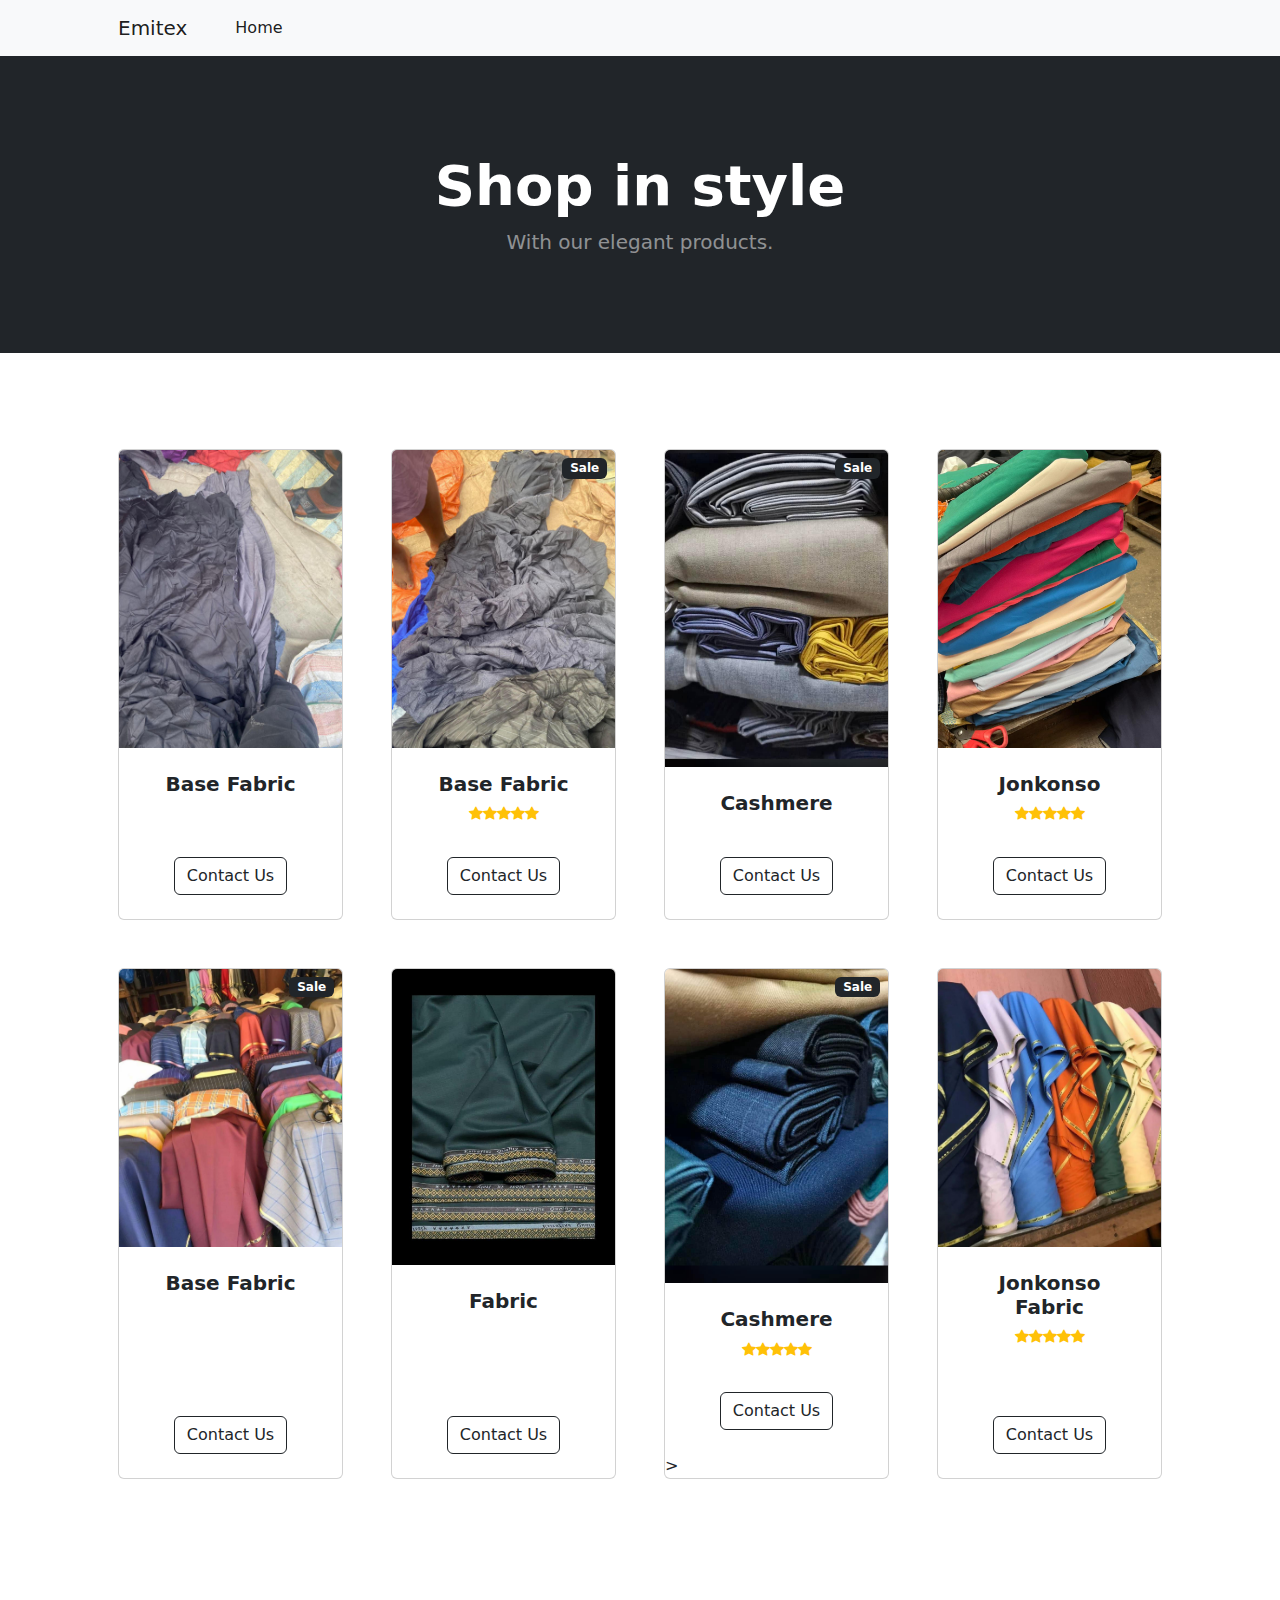
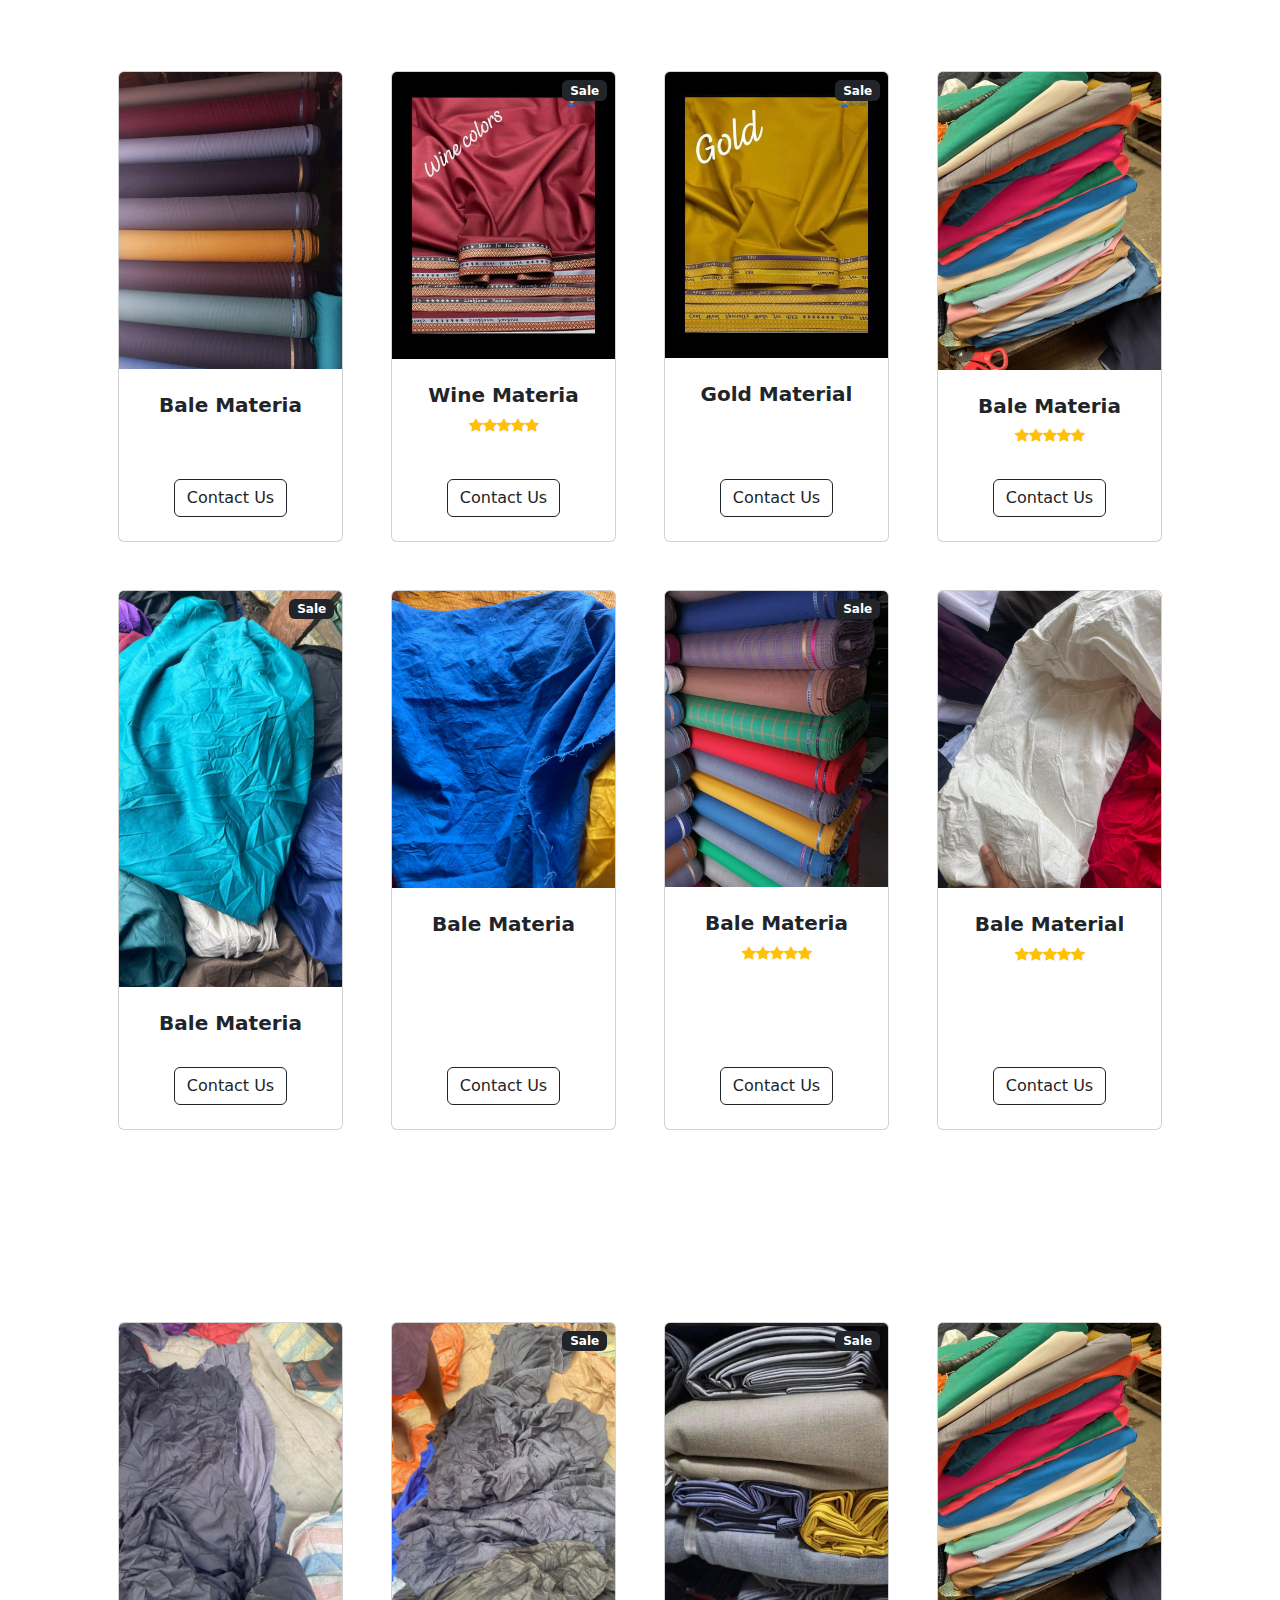
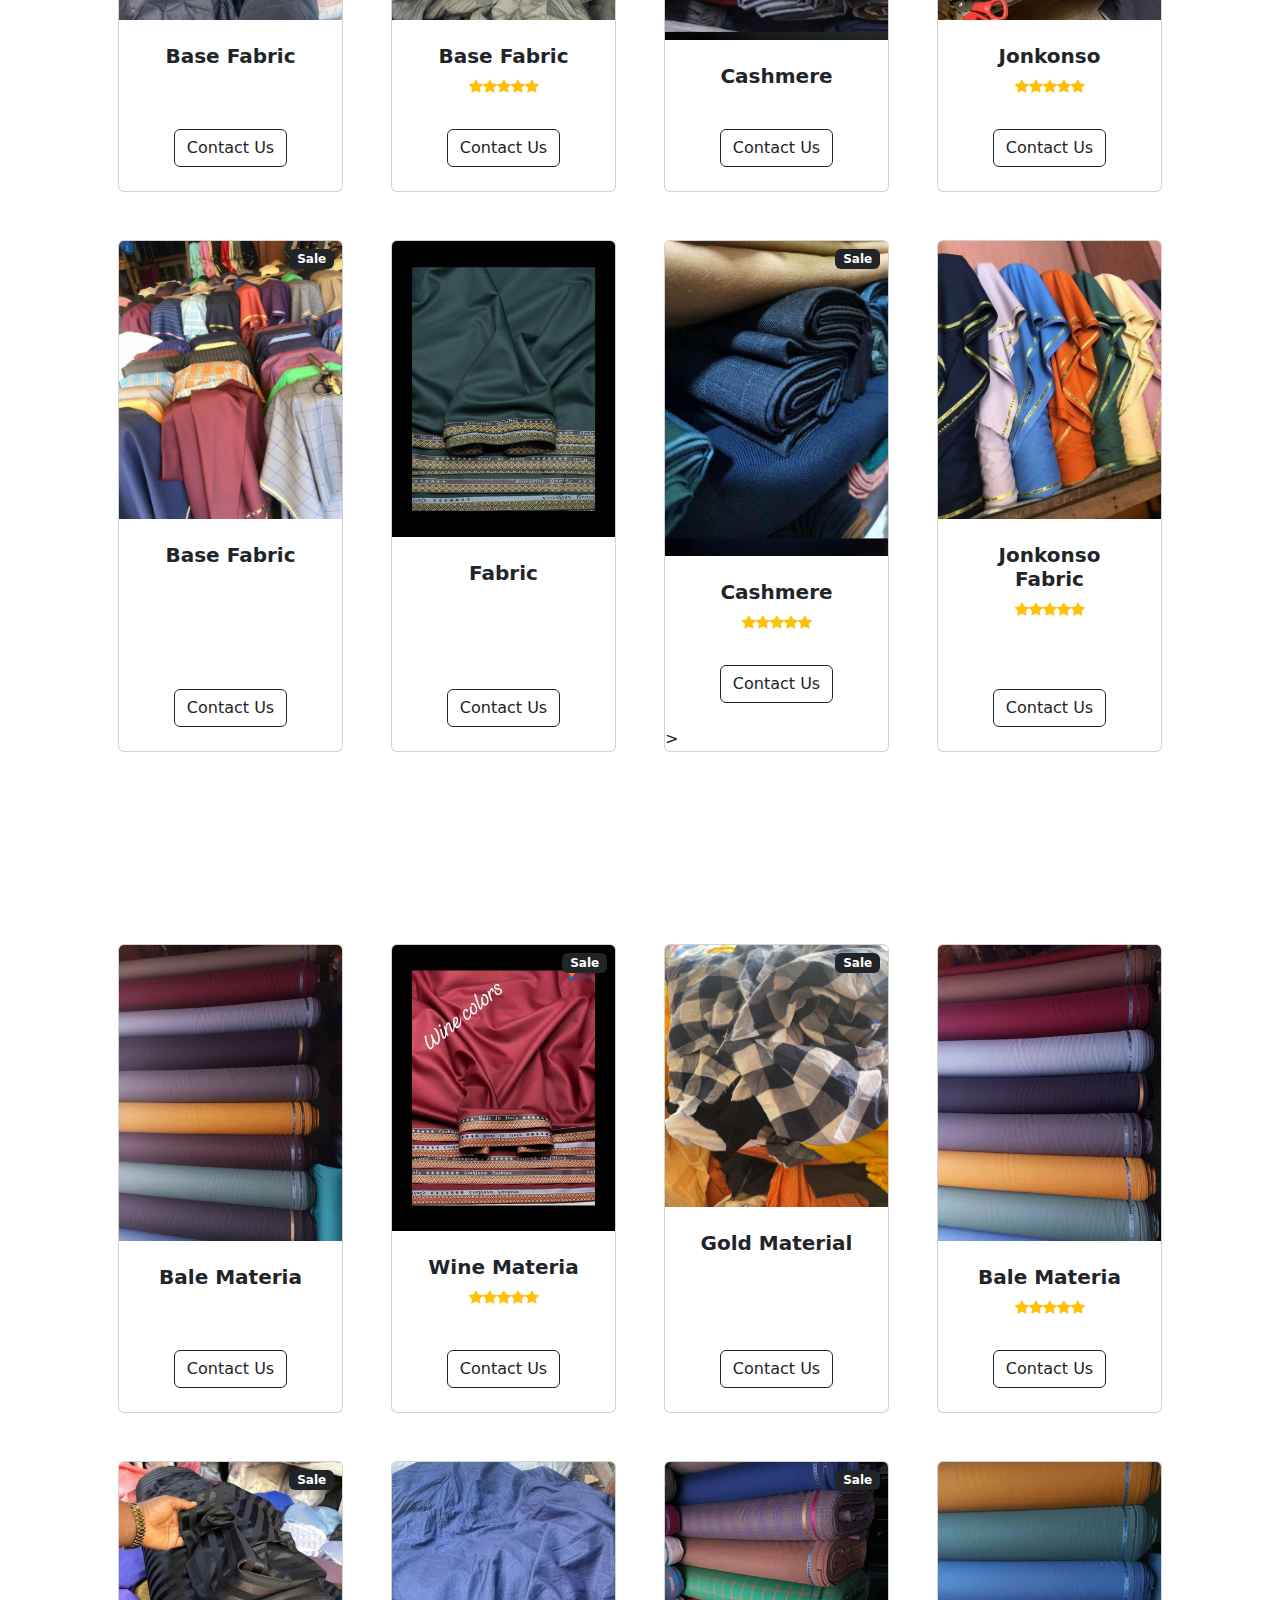
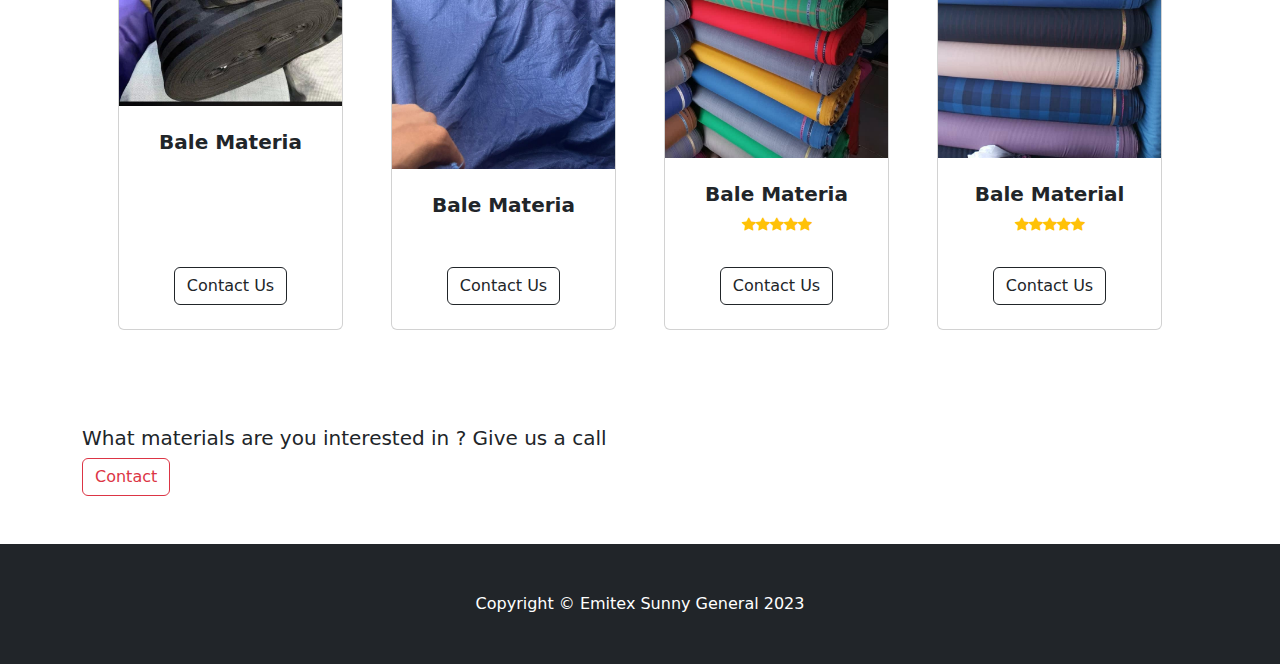
==== commit 666cfff0: "edited product-page" ====
--- a/product.html
+++ b/product.html
@@ -55,7 +55,7 @@
                             </div>
                             <!-- Product actions-->
                             <a href="tell:07060797923"><div class="card-footer p-4 pt-0 border-top-0 bg-transparent">
-                                <div class="text-center"><a class="btn btn-outline-dark mt-auto" href="#">Contact Us</a></div>
+                                <div class="text-center"><a class="btn btn-outline-dark mt-auto" href="tell:07060797923">Contact Us</a></div>
                             </div></a>
                         </div>
                     </div>
@@ -85,7 +85,7 @@
                             </div>
                             <!-- Product actions-->
                             <a href="tell:07060797923"><div class="card-footer p-4 pt-0 border-top-0 bg-transparent">
-                                <div class="text-center"><a class="btn btn-outline-dark mt-auto" href="#">Contact Us</a></div>
+                                <div class="text-center"><a class="btn btn-outline-dark mt-auto" href="tell:07060797923">Contact Us</a></div>
                             </div></a>
                         </div>
                     </div>
@@ -107,7 +107,7 @@
                             </div>
                             <!-- Product actions-->
                             <a href="tell:07060797923"><div class="card-footer p-4 pt-0 border-top-0 bg-transparent">
-                                <div class="text-center"><a class="btn btn-outline-dark mt-auto" href="#">Contact Us</a></div>
+                                <div class="text-center"><a class="btn btn-outline-dark mt-auto" href="tell:07060797923">Contact Us</a></div>
                             </div></a>
                         </div>
                     </div>
@@ -134,7 +134,7 @@
                             </div>
                             <!-- Product actions-->
                             <a href="tell:07060797923"><div class="card-footer p-4 pt-0 border-top-0 bg-transparent">
-                                <div class="text-center"><a class="btn btn-outline-dark mt-auto" href="#">Contact Us</a></div>
+                                <div class="text-center"><a class="btn btn-outline-dark mt-auto" href="tell:07060797923">Contact Us</a></div>
                             </div></a>
                         </div>
                     </div>
@@ -156,7 +156,7 @@
                             </div>
                             <!-- Product actions-->
                             <a href="tell:07060797923"><div class="card-footer p-4 pt-0 border-top-0 bg-transparent">
-                                <div class="text-center"><a class="btn btn-outline-dark mt-auto" href="#">Contact Us</a></div>
+                                <div class="text-center"><a class="btn btn-outline-dark mt-auto" href="tell:07060797923">Contact Us</a></div>
                             </div></a>
                         </div>
                     </div>
@@ -174,7 +174,7 @@
                             </div>
                             <!-- Product actions-->
                             <a href="tell:07060797923"><div class="card-footer p-4 pt-0 border-top-0 bg-transparent">
-                                <div class="text-center"><a class="btn btn-outline-dark mt-auto" href="#">Contact Us</a></div>
+                                <div class="text-center"><a class="btn btn-outline-dark mt-auto" href="tell:07060797923">Contact Us</a></div>
                             </div></a>
                         </div>
                     </div>
@@ -204,7 +204,7 @@
                             </div>
                             <!-- Product actions-->
                             <a href="tell:07060797923"><div class="card-footer p-4 pt-0 border-top-0 bg-transparent">
-                                <div class="text-center"><a class="btn btn-outline-dark mt-auto" href="#">Contact Us</a></div>
+                                <div class="text-center"><a class="btn btn-outline-dark mt-auto" href="tell:07060797923">Contact Us</a></div>
                             </div></a>>
                         </div>
                     </div>
@@ -231,7 +231,7 @@
                             </div>
                             <!-- Product actions-->
                             <a href="tell:07060797923"><div class="card-footer p-4 pt-0 border-top-0 bg-transparent">
-                                <div class="text-center"><a class="btn btn-outline-dark mt-auto" href="#">Contact Us</a></div>
+                                <div class="text-center"><a class="btn btn-outline-dark mt-auto" href="tell:07060797923">Contact Us</a></div>
                             </div></a>
                         </div>
                     </div>
@@ -256,7 +256,7 @@
                             </div>
                             <!-- Product actions-->
                             <a href="tell:07060797923"><div class="card-footer p-4 pt-0 border-top-0 bg-transparent">
-                                <div class="text-center"><a class="btn btn-outline-dark mt-auto" href="#">Contact Us</a></div>
+                                <div class="text-center"><a class="btn btn-outline-dark mt-auto" href="tell:07060797923">Contact Us</a></div>
                             </div></a>
                         </div>
                     </div>
@@ -286,7 +286,7 @@
                             </div>
                             <!-- Product actions-->
                             <a href="tell:07060797923"><div class="card-footer p-4 pt-0 border-top-0 bg-transparent">
-                                <div class="text-center"><a class="btn btn-outline-dark mt-auto" href="#">Contact Us</a></div>
+                                <div class="text-center"><a class="btn btn-outline-dark mt-auto" href="tell:07060797923">Contact Us</a></div>
                             </div></a>
                         </div>
                     </div>
@@ -308,7 +308,7 @@
                             </div>
                             <!-- Product actions-->
                             <a href="tell:07060797923"><div class="card-footer p-4 pt-0 border-top-0 bg-transparent">
-                                <div class="text-center"><a class="btn btn-outline-dark mt-auto" href="#">Contact Us</a></div>
+                                <div class="text-center"><a class="btn btn-outline-dark mt-auto" href="tell:07060797923">Contact Us</a></div>
                             </div></a>
                         </div>
                     </div>
@@ -335,7 +335,7 @@
                             </div>
                             <!-- Product actions-->
                             <a href="tell:07060797923"><div class="card-footer p-4 pt-0 border-top-0 bg-transparent">
-                                <div class="text-center"><a class="btn btn-outline-dark mt-auto" href="#">Contact Us</a></div>
+                                <div class="text-center"><a class="btn btn-outline-dark mt-auto" href="tell:07060797923">Contact Us</a></div>
                             </div></a>
                         </div>
                     </div>
@@ -357,7 +357,7 @@
                             </div>
                             <!-- Product actions-->
                             <a href="tell:07060797923"><div class="card-footer p-4 pt-0 border-top-0 bg-transparent">
-                                <div class="text-center"><a class="btn btn-outline-dark mt-auto" href="#">Contact Us</a></div>
+                                <div class="text-center"><a class="btn btn-outline-dark mt-auto" href="tell:07060797923">Contact Us</a></div>
                             </div></a>
                         </div>
                     </div>
@@ -375,7 +375,7 @@
                             </div>
                             <!-- Product actions-->
                             <a href="tell:07060797923"><div class="card-footer p-4 pt-0 border-top-0 bg-transparent">
-                                <div class="text-center"><a class="btn btn-outline-dark mt-auto" href="#">Contact Us</a></div>
+                                <div class="text-center"><a class="btn btn-outline-dark mt-auto" href="tell:07060797923">Contact Us</a></div>
                             </div></a>
                         </div>
                     </div>
@@ -405,7 +405,7 @@
                             </div>
                             <!-- Product actions-->
                             <a href="tell:07060797923"><div class="card-footer p-4 pt-0 border-top-0 bg-transparent">
-                                <div class="text-center"><a class="btn btn-outline-dark mt-auto" href="#">Contact Us</a></div>
+                                <div class="text-center"><a class="btn btn-outline-dark mt-auto" href="tell:07060797923">Contact Us</a></div>
                             </div></a>
                         </div>
                     </div>
@@ -432,214 +432,7 @@
                             </div>
                             <!-- Product actions-->
                             <a href="tell:07060797923"><div class="card-footer p-4 pt-0 border-top-0 bg-transparent">
-                                <div class="text-center"><a class="btn btn-outline-dark mt-auto" href="#">Contact Us</a></div>
-                            </div></a>
-                        </div>
-                    </div>
-                </div>
-            </div>
-            <br>
-            <br>
-            <div class="container">
-                <h2 class="lead">What materials are you interested in ? Give us a call </h2>
-                <a href="tel:07060797923" class="btn btn-outline-danger"> Contact</a>
-            </div>
-        </section>
-        <section class="py-5">
-            <div class="container px-4 px-lg-5 mt-5">
-                <div class="row gx-4 gx-lg-5 row-cols-2 row-cols-md-3 row-cols-xl-4 justify-content-center">
-                    <div class="col mb-5">
-                        <div class="card h-100">
-                            <!-- Product image-->
-                            <img class="card-img-top" src="images/base-m1.jpeg" alt="..." />
-                            <!-- Product details-->
-                            <div class="card-body p-4">
-                                <div class="text-center">
-                                    <!-- Product name-->
-                                    <h5 class="fw-bolder">Base Fabric</h5>
-                                    <!-- Product price-->
-                                    <!-- $40.00 - $80.00 -->
-                                </div>
-                            </div>
-                            <!-- Product actions-->
-                            <a href="tell:07060797923"><div class="card-footer p-4 pt-0 border-top-0 bg-transparent">
-                                <div class="text-center"><a class="btn btn-outline-dark mt-auto" href="#">Contact Us</a></div>
-                            </div></a>
-                        </div>
-                    </div>
-                    <div class="col mb-5">
-                        <div class="card h-100">
-                            <!-- Sale badge-->
-                            <div class="badge bg-dark text-white position-absolute" style="top: 0.5rem; right: 0.5rem">Sale</div>
-                            <!-- Product image-->
-                            <img class="card-img-top" src="images/base-m2.jpeg" alt="..." />
-                            <!-- Product details-->
-                            <div class="card-body p-4">
-                                <div class="text-center">
-                                    <!-- Product name-->
-                                    <h5 class="fw-bolder">Base Fabric</h5>
-                                    <!-- Product reviews-->
-                                    <div class="d-flex justify-content-center small text-warning mb-2">
-                                        <div class="bi-star-fill"></div>
-                                        <div class="bi-star-fill"></div>
-                                        <div class="bi-star-fill"></div>
-                                        <div class="bi-star-fill"></div>
-                                        <div class="bi-star-fill"></div>
-                                    </div>
-                                    <!-- Product price-->
-                                    <!-- <span class="text-muted text-decoration-line-through">$20.00</span> -->
-                                    
-                                </div>
-                            </div>
-                            <!-- Product actions-->
-                            <a href="tell:07060797923"><div class="card-footer p-4 pt-0 border-top-0 bg-transparent">
-                                <div class="text-center"><a class="btn btn-outline-dark mt-auto" href="#">Contact Us</a></div>
-                            </div></a>
-                        </div>
-                    </div>
-                    <div class="col mb-5">
-                        <div class="card h-100">
-                            <!-- Sale badge-->
-                            <div class="badge bg-dark text-white position-absolute" style="top: 0.5rem; right: 0.5rem">Sale</div>
-                            <!-- Product image-->
-                            <img class="card-img-top" src="images/cashmere1.jpeg" alt="..." />
-                            <!-- Product details-->
-                            <div class="card-body p-4">
-                                <div class="text-center">
-                                    <!-- Product name-->
-                                    <h5 class="fw-bolder">Cashmere</h5>
-                                    <!-- Product price-->
-                                    <!-- <span class="text-muted text-decoration-line-through">$50.00</span> -->
-                                    <!-- $25.00 -->
-                                </div>
-                            </div>
-                            <!-- Product actions-->
-                            <a href="tell:07060797923"><div class="card-footer p-4 pt-0 border-top-0 bg-transparent">
-                                <div class="text-center"><a class="btn btn-outline-dark mt-auto" href="#">Contact Us</a></div>
-                            </div></a>
-                        </div>
-                    </div>
-                    <div class="col mb-5">
-                        <div class="card h-100">
-                            <!-- Product image-->
-                            <img class="card-img-top" src="images/jonkonso4.jpeg" alt="..." />
-                            <!-- Product details-->
-                            <div class="card-body p-4">
-                                <div class="text-center">
-                                    <!-- Product name-->
-                                    <h5 class="fw-bolder">Jonkonso</h5>
-                                    <!-- Product reviews-->
-                                    <div class="d-flex justify-content-center small text-warning mb-2">
-                                        <div class="bi-star-fill"></div>
-                                        <div class="bi-star-fill"></div>
-                                        <div class="bi-star-fill"></div>
-                                        <div class="bi-star-fill"></div>
-                                        <div class="bi-star-fill"></div>
-                                    </div>
-                                    <!-- Product price-->
-                                    <!-- $40.00 -->
-                                </div>
-                            </div>
-                            <!-- Product actions-->
-                            <a href="tell:07060797923"><div class="card-footer p-4 pt-0 border-top-0 bg-transparent">
-                                <div class="text-center"><a class="btn btn-outline-dark mt-auto" href="#">Contact Us</a></div>
-                            </div></a>
-                        </div>
-                    </div>
-                    <div class="col mb-5">
-                        <div class="card h-100">
-                            <!-- Sale badge-->
-                            <div class="badge bg-dark text-white position-absolute" style="top: 0.5rem; right: 0.5rem">Sale</div>
-                            <!-- Product image-->
-                            <img class="card-img-top" src="images/fabric1.jpeg" alt="..." />
-                            <!-- Product details-->
-                            <div class="card-body p-4">
-                                <div class="text-center">
-                                    <!-- Product name-->
-                                    <h5 class="fw-bolder">Base Fabric</h5>
-                                    <!-- Product price-->
-                                    <!-- <span class="text-muted text-decoration-line-through">$50.00</span>
-                                    $25.00 -->
-                                </div>
-                            </div>
-                            <!-- Product actions-->
-                            <a href="tell:07060797923"><div class="card-footer p-4 pt-0 border-top-0 bg-transparent">
-                                <div class="text-center"><a class="btn btn-outline-dark mt-auto" href="#">Contact Us</a></div>
-                            </div></a>
-                        </div>
-                    </div>
-                    <div class="col mb-5">
-                        <div class="card h-100">
-                            <!-- Product image-->
-                            <img class="card-img-top" src="images/bale2.jpeg" alt="..." />
-                            <!-- Product details-->
-                            <div class="card-body p-4">
-                                <div class="text-center">
-                                    <!-- Product name-->
-                                    <h5 class="fw-bolder">Fabric</h5>
-                                    <!-- Product price-->
-                                </div>
-                            </div>
-                            <!-- Product actions-->
-                            <a href="tell:07060797923"><div class="card-footer p-4 pt-0 border-top-0 bg-transparent">
-                                <div class="text-center"><a class="btn btn-outline-dark mt-auto" href="#">Contact Us</a></div>
-                            </div></a>
-                        </div>
-                    </div>
-                    <div class="col mb-5">
-                        <div class="card h-100">
-                            <!-- Sale badge-->
-                            <div class="badge bg-dark text-white position-absolute" style="top: 0.5rem; right: 0.5rem">Sale</div>
-                            <!-- Product image-->
-                            <img class="card-img-top" src="images/cashmere3.jpeg" alt="..." />
-                            <!-- Product details-->
-                            <div class="card-body p-4">
-                                <div class="text-center">
-                                    <!-- Product name-->
-                                    <h5 class="fw-bolder">Cashmere</h5>
-                                    <!-- Product reviews-->
-                                    <div class="d-flex justify-content-center small text-warning mb-2">
-                                        <div class="bi-star-fill"></div>
-                                        <div class="bi-star-fill"></div>
-                                        <div class="bi-star-fill"></div>
-                                        <div class="bi-star-fill"></div>
-                                        <div class="bi-star-fill"></div>
-                                    </div>
-                                    <!-- Product price-->
-                                    <!-- <span class="text-muted text-decoration-line-through">$20.00</span>
-                                    $18.00 -->
-                                </div>
-                            </div>
-                            <!-- Product actions-->
-                            <a href="tell:07060797923"><div class="card-footer p-4 pt-0 border-top-0 bg-transparent">
-                                <div class="text-center"><a class="btn btn-outline-dark mt-auto" href="#">Contact Us</a></div>
-                            </div></a>>
-                        </div>
-                    </div>
-                    <div class="col mb-5">
-                        <div class="card h-100">
-                            <!-- Product image-->
-                            <img class="card-img-top" src="images/fabric2.jpeg" alt="..." />
-                            <!-- Product details-->
-                            <div class="card-body p-4">
-                                <div class="text-center">
-                                    <!-- Product name-->
-                                    <h5 class="fw-bolder">Jonkonso Fabric</h5>
-                                    <!-- Product reviews-->
-                                    <div class="d-flex justify-content-center small text-warning mb-2">
-                                        <div class="bi-star-fill"></div>
-                                        <div class="bi-star-fill"></div>
-                                        <div class="bi-star-fill"></div>
-                                        <div class="bi-star-fill"></div>
-                                        <div class="bi-star-fill"></div>
-                                    </div>
-                                    <!-- Product price-->
-                                    <!-- $40.00 -->
-                                </div>
-                            </div>
-                            <!-- Product actions-->
-                            <a href="tell:07060797923"><div class="card-footer p-4 pt-0 border-top-0 bg-transparent">
-                                <div class="text-center"><a class="btn btn-outline-dark mt-auto" href="#">Contact Us</a></div>
+                                <div class="text-center"><a class="btn btn-outline-dark mt-auto" href="tell:07060797923">Contact Us</a></div>
                             </div></a>
                         </div>
                     </div>
@@ -652,33 +445,33 @@
                     <div class="col mb-5">
                         <div class="card h-100">
                             <!-- Product image-->
-                            <img class="card-img-top" src="images/bale-many.jpeg" alt="..." />
-                            <!-- Product details-->
-                            <div class="card-body p-4">
-                                <div class="text-center">
-                                    <!-- Product name-->
-                                    <h5 class="fw-bolder">Bale Materia</h5>
+                            <img class="card-img-top" src="images/base-m1.jpeg" alt="..." />
+                            <!-- Product details-->
+                            <div class="card-body p-4">
+                                <div class="text-center">
+                                    <!-- Product name-->
+                                    <h5 class="fw-bolder">Base Fabric</h5>
                                     <!-- Product price-->
                                     <!-- $40.00 - $80.00 -->
                                 </div>
                             </div>
                             <!-- Product actions-->
                             <a href="tell:07060797923"><div class="card-footer p-4 pt-0 border-top-0 bg-transparent">
-                                <div class="text-center"><a class="btn btn-outline-dark mt-auto" href="#">Contact Us</a></div>
-                            </div></a>
-                        </div>
-                    </div>
-                    <div class="col mb-5">
-                        <div class="card h-100">
-                            <!-- Sale badge-->
-                            <div class="badge bg-dark text-white position-absolute" style="top: 0.5rem; right: 0.5rem">Sale</div>
-                            <!-- Product image-->
-                            <img class="card-img-top" src="images/bale-wine.jpeg" alt="..." />
-                            <!-- Product details-->
-                            <div class="card-body p-4">
-                                <div class="text-center">
-                                    <!-- Product name-->
-                                    <h5 class="fw-bolder">Wine Materia</h5>
+                                <div class="text-center"><a class="btn btn-outline-dark mt-auto" href="tell:07060797923">Contact Us</a></div>
+                            </div></a>
+                        </div>
+                    </div>
+                    <div class="col mb-5">
+                        <div class="card h-100">
+                            <!-- Sale badge-->
+                            <div class="badge bg-dark text-white position-absolute" style="top: 0.5rem; right: 0.5rem">Sale</div>
+                            <!-- Product image-->
+                            <img class="card-img-top" src="images/base-m2.jpeg" alt="..." />
+                            <!-- Product details-->
+                            <div class="card-body p-4">
+                                <div class="text-center">
+                                    <!-- Product name-->
+                                    <h5 class="fw-bolder">Base Fabric</h5>
                                     <!-- Product reviews-->
                                     <div class="d-flex justify-content-center small text-warning mb-2">
                                         <div class="bi-star-fill"></div>
@@ -694,21 +487,21 @@
                             </div>
                             <!-- Product actions-->
                             <a href="tell:07060797923"><div class="card-footer p-4 pt-0 border-top-0 bg-transparent">
-                                <div class="text-center"><a class="btn btn-outline-dark mt-auto" href="#">Contact Us</a></div>
-                            </div></a>
-                        </div>
-                    </div>
-                    <div class="col mb-5">
-                        <div class="card h-100">
-                            <!-- Sale badge-->
-                            <div class="badge bg-dark text-white position-absolute" style="top: 0.5rem; right: 0.5rem">Sale</div>
-                            <!-- Product image-->
-                            <img class="card-img-top" src="images/bale-bale2.jpeg" alt="..." />
-                            <!-- Product details-->
-                            <div class="card-body p-4">
-                                <div class="text-center">
-                                    <!-- Product name-->
-                                    <h5 class="fw-bolder">Gold Material</h5>
+                                <div class="text-center"><a class="btn btn-outline-dark mt-auto" href="tell:07060797923">Contact Us</a></div>
+                            </div></a>
+                        </div>
+                    </div>
+                    <div class="col mb-5">
+                        <div class="card h-100">
+                            <!-- Sale badge-->
+                            <div class="badge bg-dark text-white position-absolute" style="top: 0.5rem; right: 0.5rem">Sale</div>
+                            <!-- Product image-->
+                            <img class="card-img-top" src="images/cashmere1.jpeg" alt="..." />
+                            <!-- Product details-->
+                            <div class="card-body p-4">
+                                <div class="text-center">
+                                    <!-- Product name-->
+                                    <h5 class="fw-bolder">Cashmere</h5>
                                     <!-- Product price-->
                                     <!-- <span class="text-muted text-decoration-line-through">$50.00</span> -->
                                     <!-- $25.00 -->
@@ -716,19 +509,19 @@
                             </div>
                             <!-- Product actions-->
                             <a href="tell:07060797923"><div class="card-footer p-4 pt-0 border-top-0 bg-transparent">
-                                <div class="text-center"><a class="btn btn-outline-dark mt-auto" href="#">Contact Us</a></div>
-                            </div></a>
-                        </div>
-                    </div>
-                    <div class="col mb-5">
-                        <div class="card h-100">
-                            <!-- Product image-->
-                            <img class="card-img-top" src="images/cool-fabric.jpeg" alt="..." />
-                            <!-- Product details-->
-                            <div class="card-body p-4">
-                                <div class="text-center">
-                                    <!-- Product name-->
-                                    <h5 class="fw-bolder">Bale Materia</h5>
+                                <div class="text-center"><a class="btn btn-outline-dark mt-auto" href="tell:07060797923">Contact Us</a></div>
+                            </div></a>
+                        </div>
+                    </div>
+                    <div class="col mb-5">
+                        <div class="card h-100">
+                            <!-- Product image-->
+                            <img class="card-img-top" src="images/jonkonso4.jpeg" alt="..." />
+                            <!-- Product details-->
+                            <div class="card-body p-4">
+                                <div class="text-center">
+                                    <!-- Product name-->
+                                    <h5 class="fw-bolder">Jonkonso</h5>
                                     <!-- Product reviews-->
                                     <div class="d-flex justify-content-center small text-warning mb-2">
                                         <div class="bi-star-fill"></div>
@@ -743,21 +536,21 @@
                             </div>
                             <!-- Product actions-->
                             <a href="tell:07060797923"><div class="card-footer p-4 pt-0 border-top-0 bg-transparent">
-                                <div class="text-center"><a class="btn btn-outline-dark mt-auto" href="#">Contact Us</a></div>
-                            </div></a>
-                        </div>
-                    </div>
-                    <div class="col mb-5">
-                        <div class="card h-100">
-                            <!-- Sale badge-->
-                            <div class="badge bg-dark text-white position-absolute" style="top: 0.5rem; right: 0.5rem">Sale</div>
-                            <!-- Product image-->
-                            <img class="card-img-top" src="images/black-strip.jpeg" alt="..." />
-                            <!-- Product details-->
-                            <div class="card-body p-4">
-                                <div class="text-center">
-                                    <!-- Product name-->
-                                    <h5 class="fw-bolder">Bale Materia</h5>
+                                <div class="text-center"><a class="btn btn-outline-dark mt-auto" href="tell:07060797923">Contact Us</a></div>
+                            </div></a>
+                        </div>
+                    </div>
+                    <div class="col mb-5">
+                        <div class="card h-100">
+                            <!-- Sale badge-->
+                            <div class="badge bg-dark text-white position-absolute" style="top: 0.5rem; right: 0.5rem">Sale</div>
+                            <!-- Product image-->
+                            <img class="card-img-top" src="images/fabric1.jpeg" alt="..." />
+                            <!-- Product details-->
+                            <div class="card-body p-4">
+                                <div class="text-center">
+                                    <!-- Product name-->
+                                    <h5 class="fw-bolder">Base Fabric</h5>
                                     <!-- Product price-->
                                     <!-- <span class="text-muted text-decoration-line-through">$50.00</span>
                                     $25.00 -->
@@ -765,39 +558,39 @@
                             </div>
                             <!-- Product actions-->
                             <a href="tell:07060797923"><div class="card-footer p-4 pt-0 border-top-0 bg-transparent">
-                                <div class="text-center"><a class="btn btn-outline-dark mt-auto" href="#">Contact Us</a></div>
-                            </div></a>
-                        </div>
-                    </div>
-                    <div class="col mb-5">
-                        <div class="card h-100">
-                            <!-- Product image-->
-                            <img class="card-img-top" src="images/blue-bale.jpeg" alt="..." />
-                            <!-- Product details-->
-                            <div class="card-body p-4">
-                                <div class="text-center">
-                                    <!-- Product name-->
-                                    <h5 class="fw-bolder">Bale Materia</h5>
-                                    <!-- Product price-->
-                                </div>
-                            </div>
-                            <!-- Product actions-->
-                            <a href="tell:07060797923"><div class="card-footer p-4 pt-0 border-top-0 bg-transparent">
-                                <div class="text-center"><a class="btn btn-outline-dark mt-auto" href="#">Contact Us</a></div>
-                            </div></a>
-                        </div>
-                    </div>
-                    <div class="col mb-5">
-                        <div class="card h-100">
-                            <!-- Sale badge-->
-                            <div class="badge bg-dark text-white position-absolute" style="top: 0.5rem; right: 0.5rem">Sale</div>
-                            <!-- Product image-->
-                            <img class="card-img-top" src="images/bale-manys.jpeg" alt="..." />
-                            <!-- Product details-->
-                            <div class="card-body p-4">
-                                <div class="text-center">
-                                    <!-- Product name-->
-                                    <h5 class="fw-bolder">Bale Materia</h5>
+                                <div class="text-center"><a class="btn btn-outline-dark mt-auto" href="tell:07060797923">Contact Us</a></div>
+                            </div></a>
+                        </div>
+                    </div>
+                    <div class="col mb-5">
+                        <div class="card h-100">
+                            <!-- Product image-->
+                            <img class="card-img-top" src="images/bale2.jpeg" alt="..." />
+                            <!-- Product details-->
+                            <div class="card-body p-4">
+                                <div class="text-center">
+                                    <!-- Product name-->
+                                    <h5 class="fw-bolder">Fabric</h5>
+                                    <!-- Product price-->
+                                </div>
+                            </div>
+                            <!-- Product actions-->
+                            <a href="tell:07060797923"><div class="card-footer p-4 pt-0 border-top-0 bg-transparent">
+                                <div class="text-center"><a class="btn btn-outline-dark mt-auto" href="tell:07060797923">Contact Us</a></div>
+                            </div></a>
+                        </div>
+                    </div>
+                    <div class="col mb-5">
+                        <div class="card h-100">
+                            <!-- Sale badge-->
+                            <div class="badge bg-dark text-white position-absolute" style="top: 0.5rem; right: 0.5rem">Sale</div>
+                            <!-- Product image-->
+                            <img class="card-img-top" src="images/cashmere3.jpeg" alt="..." />
+                            <!-- Product details-->
+                            <div class="card-body p-4">
+                                <div class="text-center">
+                                    <!-- Product name-->
+                                    <h5 class="fw-bolder">Cashmere</h5>
                                     <!-- Product reviews-->
                                     <div class="d-flex justify-content-center small text-warning mb-2">
                                         <div class="bi-star-fill"></div>
@@ -813,8 +606,209 @@
                             </div>
                             <!-- Product actions-->
                             <a href="tell:07060797923"><div class="card-footer p-4 pt-0 border-top-0 bg-transparent">
-                                <div class="text-center"><a class="btn btn-outline-dark mt-auto" href="#">Contact Us</a></div>
-                            </div></a>
+                                <div class="text-center"><a class="btn btn-outline-dark mt-auto" href="tell:07060797923">Contact Us</a></div>
+                            </div></a>>
+                        </div>
+                    </div>
+                    <div class="col mb-5">
+                        <div class="card h-100">
+                            <!-- Product image-->
+                            <img class="card-img-top" src="images/fabric2.jpeg" alt="..." />
+                            <!-- Product details-->
+                            <div class="card-body p-4">
+                                <div class="text-center">
+                                    <!-- Product name-->
+                                    <h5 class="fw-bolder">Jonkonso Fabric</h5>
+                                    <!-- Product reviews-->
+                                    <div class="d-flex justify-content-center small text-warning mb-2">
+                                        <div class="bi-star-fill"></div>
+                                        <div class="bi-star-fill"></div>
+                                        <div class="bi-star-fill"></div>
+                                        <div class="bi-star-fill"></div>
+                                        <div class="bi-star-fill"></div>
+                                    </div>
+                                    <!-- Product price-->
+                                    <!-- $40.00 -->
+                                </div>
+                            </div>
+                            <!-- Product actions-->
+                            <a href="tell:07060797923"><div class="card-footer p-4 pt-0 border-top-0 bg-transparent">
+                                <div class="text-center"><a class="btn btn-outline-dark mt-auto" href="tell:07060797923">Contact Us</a></div>
+                            </div></a>
+                        </div>
+                    </div>
+                </div>
+            </div>
+        </section>
+        <section class="py-5">
+            <div class="container px-4 px-lg-5 mt-5">
+                <div class="row gx-4 gx-lg-5 row-cols-2 row-cols-md-3 row-cols-xl-4 justify-content-center">
+                    <div class="col mb-5">
+                        <div class="card h-100">
+                            <!-- Product image-->
+                            <img class="card-img-top" src="images/bale-many.jpeg" alt="..." />
+                            <!-- Product details-->
+                            <div class="card-body p-4">
+                                <div class="text-center">
+                                    <!-- Product name-->
+                                    <h5 class="fw-bolder">Bale Materia</h5>
+                                    <!-- Product price-->
+                                    <!-- $40.00 - $80.00 -->
+                                </div>
+                            </div>
+                            <!-- Product actions-->
+                            <a href="tell:07060797923"><div class="card-footer p-4 pt-0 border-top-0 bg-transparent">
+                                <div class="text-center"><a class="btn btn-outline-dark mt-auto" href="tell:07060797923">Contact Us</a></div>
+                            </div></a>
+                        </div>
+                    </div>
+                    <div class="col mb-5">
+                        <div class="card h-100">
+                            <!-- Sale badge-->
+                            <div class="badge bg-dark text-white position-absolute" style="top: 0.5rem; right: 0.5rem">Sale</div>
+                            <!-- Product image-->
+                            <img class="card-img-top" src="images/bale-wine.jpeg" alt="..." />
+                            <!-- Product details-->
+                            <div class="card-body p-4">
+                                <div class="text-center">
+                                    <!-- Product name-->
+                                    <h5 class="fw-bolder">Wine Materia</h5>
+                                    <!-- Product reviews-->
+                                    <div class="d-flex justify-content-center small text-warning mb-2">
+                                        <div class="bi-star-fill"></div>
+                                        <div class="bi-star-fill"></div>
+                                        <div class="bi-star-fill"></div>
+                                        <div class="bi-star-fill"></div>
+                                        <div class="bi-star-fill"></div>
+                                    </div>
+                                    <!-- Product price-->
+                                    <!-- <span class="text-muted text-decoration-line-through">$20.00</span> -->
+                                    
+                                </div>
+                            </div>
+                            <!-- Product actions-->
+                            <a href="tell:07060797923"><div class="card-footer p-4 pt-0 border-top-0 bg-transparent">
+                                <div class="text-center"><a class="btn btn-outline-dark mt-auto" href="tell:07060797923">Contact Us</a></div>
+                            </div></a>
+                        </div>
+                    </div>
+                    <div class="col mb-5">
+                        <div class="card h-100">
+                            <!-- Sale badge-->
+                            <div class="badge bg-dark text-white position-absolute" style="top: 0.5rem; right: 0.5rem">Sale</div>
+                            <!-- Product image-->
+                            <img class="card-img-top" src="images/bale-bale2.jpeg" alt="..." />
+                            <!-- Product details-->
+                            <div class="card-body p-4">
+                                <div class="text-center">
+                                    <!-- Product name-->
+                                    <h5 class="fw-bolder">Gold Material</h5>
+                                    <!-- Product price-->
+                                    <!-- <span class="text-muted text-decoration-line-through">$50.00</span> -->
+                                    <!-- $25.00 -->
+                                </div>
+                            </div>
+                            <!-- Product actions-->
+                            <a href="tell:07060797923"><div class="card-footer p-4 pt-0 border-top-0 bg-transparent">
+                                <div class="text-center"><a class="btn btn-outline-dark mt-auto" href="tell:07060797923">Contact Us</a></div>
+                            </div></a>
+                        </div>
+                    </div>
+                    <div class="col mb-5">
+                        <div class="card h-100">
+                            <!-- Product image-->
+                            <img class="card-img-top" src="images/cool-fabric.jpeg" alt="..." />
+                            <!-- Product details-->
+                            <div class="card-body p-4">
+                                <div class="text-center">
+                                    <!-- Product name-->
+                                    <h5 class="fw-bolder">Bale Materia</h5>
+                                    <!-- Product reviews-->
+                                    <div class="d-flex justify-content-center small text-warning mb-2">
+                                        <div class="bi-star-fill"></div>
+                                        <div class="bi-star-fill"></div>
+                                        <div class="bi-star-fill"></div>
+                                        <div class="bi-star-fill"></div>
+                                        <div class="bi-star-fill"></div>
+                                    </div>
+                                    <!-- Product price-->
+                                    <!-- $40.00 -->
+                                </div>
+                            </div>
+                            <!-- Product actions-->
+                            <a href="tell:07060797923"><div class="card-footer p-4 pt-0 border-top-0 bg-transparent">
+                                <div class="text-center"><a class="btn btn-outline-dark mt-auto" href="tell:07060797923">Contact Us</a></div>
+                            </div></a>
+                        </div>
+                    </div>
+                    <div class="col mb-5">
+                        <div class="card h-100">
+                            <!-- Sale badge-->
+                            <div class="badge bg-dark text-white position-absolute" style="top: 0.5rem; right: 0.5rem">Sale</div>
+                            <!-- Product image-->
+                            <img class="card-img-top" src="images/black-strip.jpeg" alt="..." />
+                            <!-- Product details-->
+                            <div class="card-body p-4">
+                                <div class="text-center">
+                                    <!-- Product name-->
+                                    <h5 class="fw-bolder">Bale Materia</h5>
+                                    <!-- Product price-->
+                                    <!-- <span class="text-muted text-decoration-line-through">$50.00</span>
+                                    $25.00 -->
+                                </div>
+                            </div>
+                            <!-- Product actions-->
+                            <a href="tell:07060797923"><div class="card-footer p-4 pt-0 border-top-0 bg-transparent">
+                                <div class="text-center"><a class="btn btn-outline-dark mt-auto" href="tell:07060797923">Contact Us</a></div>
+                            </div></a>
+                        </div>
+                    </div>
+                    <div class="col mb-5">
+                        <div class="card h-100">
+                            <!-- Product image-->
+                            <img class="card-img-top" src="images/blue-bale.jpeg" alt="..." />
+                            <!-- Product details-->
+                            <div class="card-body p-4">
+                                <div class="text-center">
+                                    <!-- Product name-->
+                                    <h5 class="fw-bolder">Bale Materia</h5>
+                                    <!-- Product price-->
+                                </div>
+                            </div>
+                            <!-- Product actions-->
+                            <a href="tell:07060797923"><div class="card-footer p-4 pt-0 border-top-0 bg-transparent">
+                                <div class="text-center"><a class="btn btn-outline-dark mt-auto" href="tell:07060797923">Contact Us</a></div>
+                            </div></a>
+                        </div>
+                    </div>
+                    <div class="col mb-5">
+                        <div class="card h-100">
+                            <!-- Sale badge-->
+                            <div class="badge bg-dark text-white position-absolute" style="top: 0.5rem; right: 0.5rem">Sale</div>
+                            <!-- Product image-->
+                            <img class="card-img-top" src="images/bale-manys.jpeg" alt="..." />
+                            <!-- Product details-->
+                            <div class="card-body p-4">
+                                <div class="text-center">
+                                    <!-- Product name-->
+                                    <h5 class="fw-bolder">Bale Materia</h5>
+                                    <!-- Product reviews-->
+                                    <div class="d-flex justify-content-center small text-warning mb-2">
+                                        <div class="bi-star-fill"></div>
+                                        <div class="bi-star-fill"></div>
+                                        <div class="bi-star-fill"></div>
+                                        <div class="bi-star-fill"></div>
+                                        <div class="bi-star-fill"></div>
+                                    </div>
+                                    <!-- Product price-->
+                                    <!-- <span class="text-muted text-decoration-line-through">$20.00</span>
+                                    $18.00 -->
+                                </div>
+                            </div>
+                            <!-- Product actions-->
+                            <div class="card-footer p-4 pt-0 border-top-0 bg-transparent">
+                                <div class="text-center"><a class="btn btn-outline-dark mt-auto" href="tell:07060797923">Contact Us</a></div>
+                            </div>
                         </div>
                     </div>
                     <div class="col mb-5">
